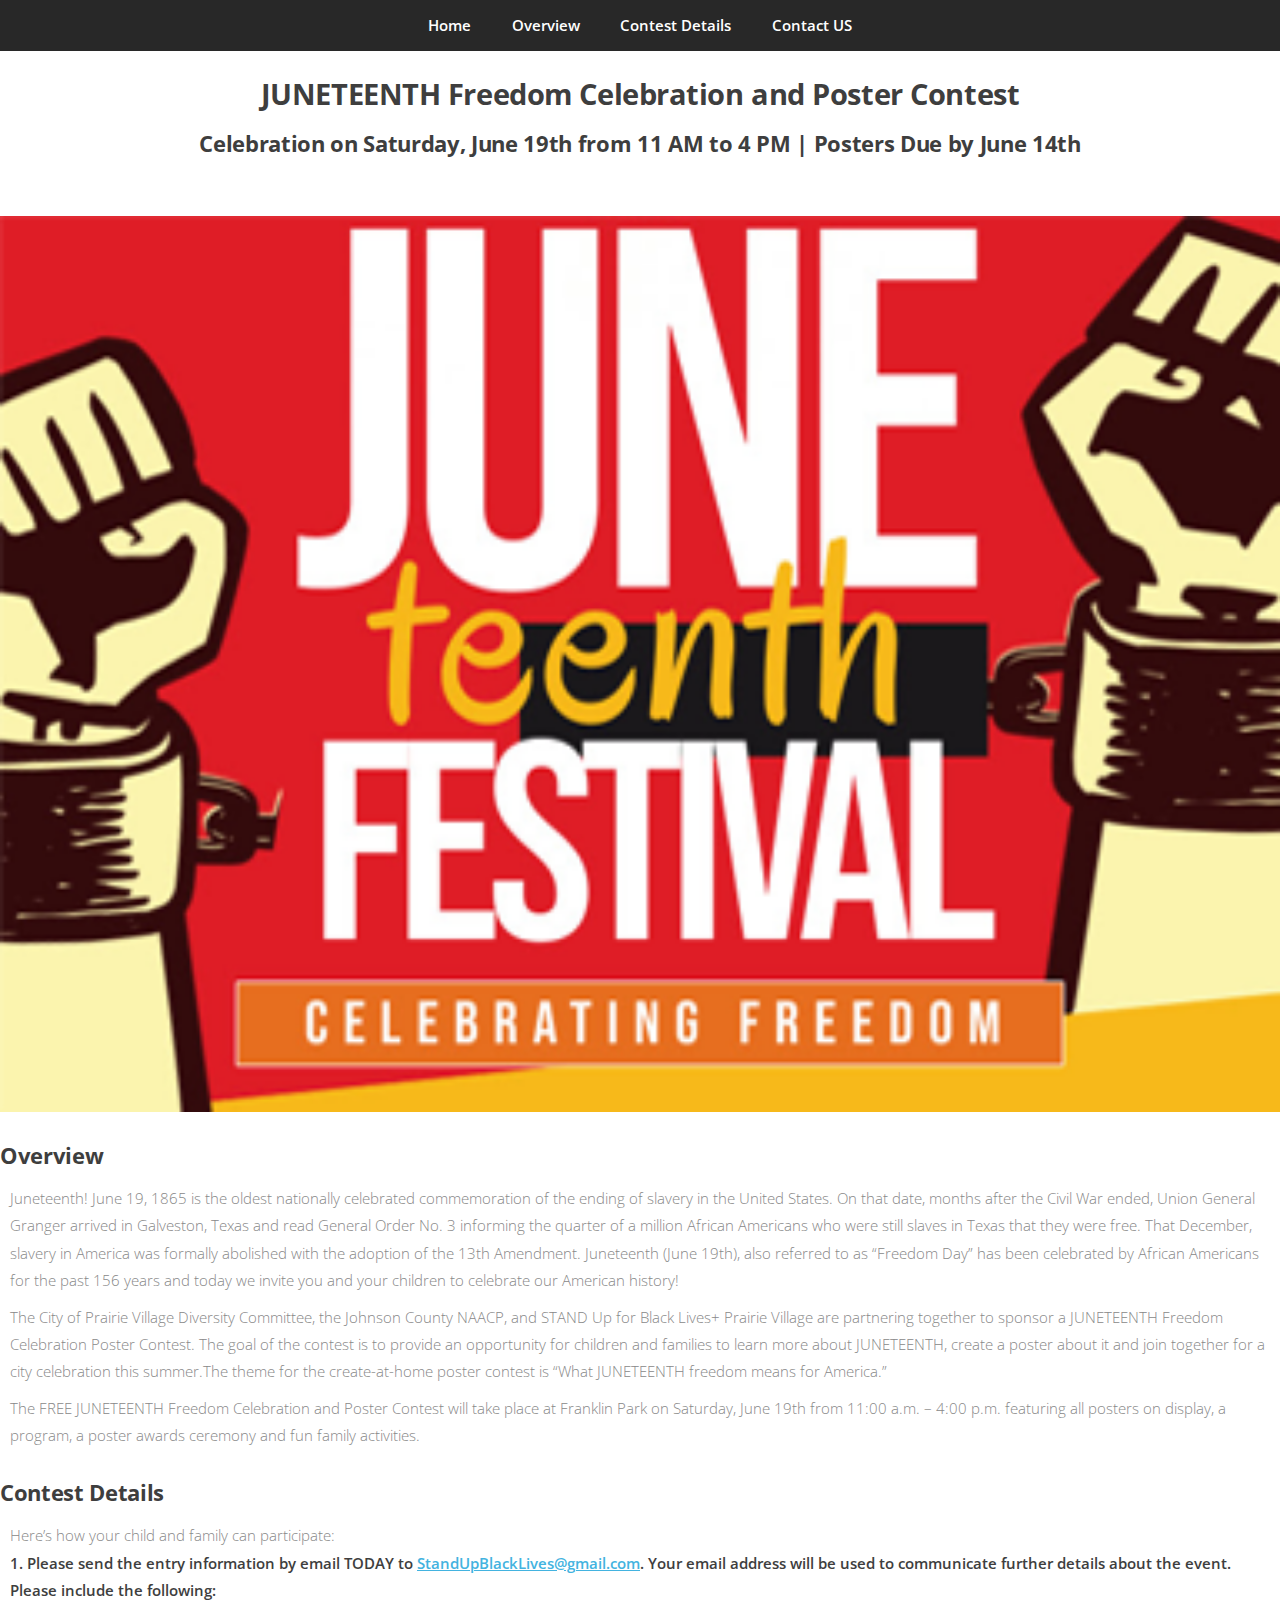
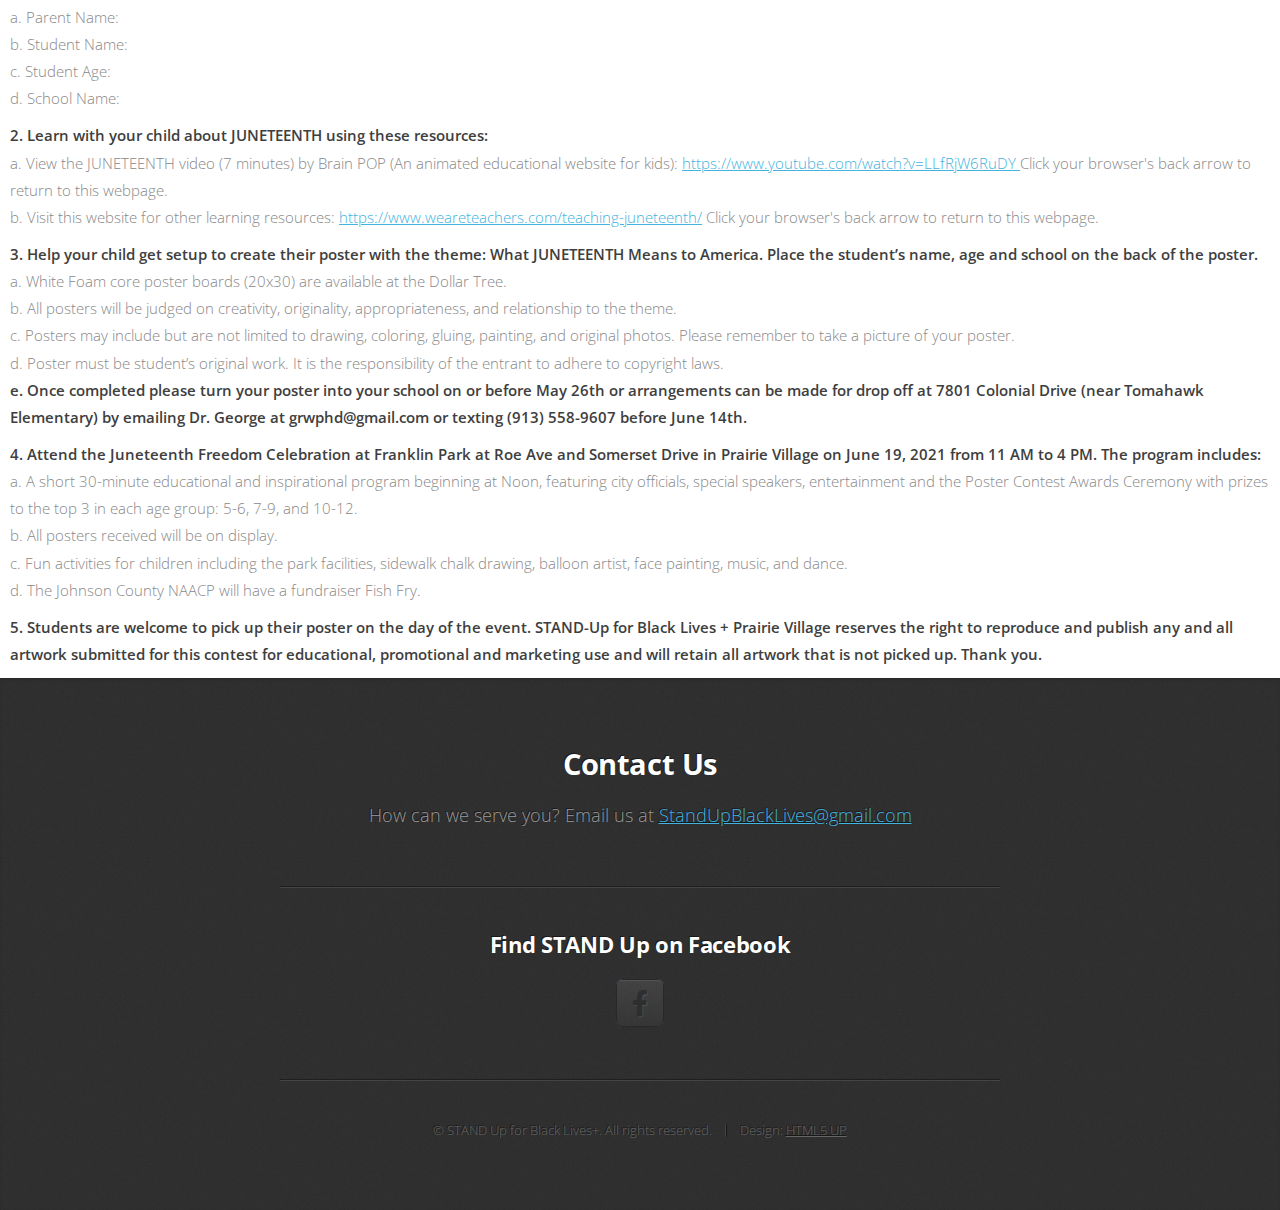
==== juneteenth.html @ a7052780 "Add files via upload" ====
<!DOCTYPE HTML>
<!--
	STAND Up for Black Lives by HTML5 UP
	html5up.net | @ajlkn
	Free for personal and commercial use under the CCA 3.0 license (html5up.net/license)
-->
<html>
	<head>
		<title>JUNETEENTH by HTML5 UP</title>
		<meta charset="utf-8" />
		<meta name="viewport" content="width=device-width, initial-scale=1, user-scalable=no" />
		<link rel="stylesheet" href="assets/css/main.css" />
	</head>
	<body class="is-preload">

		<!-- Nav -->
			<nav id="nav">
				<ul class="container">
					<li><a href="index.html">Home</a></li>
                    <li><a href="#overview">Overview</a></li>
					<li><a href="#contest">Contest Details</a></li>
					<li><a href="#contact">Contact US</a></li>
				</ul>
			</nav>
		<!-- Home -->
        <p></p>
        <header>
            <center><h2>JUNETEENTH Freedom Celebration and Poster Contest</h2>
            <h3>Celebration on Saturday, June 19th from 11 AM to 4 PM | Posters Due by June 14th</h3>
            </center>
        </header>
        <a href="" class="image featured"><img src="images/juneteenth.png" alt="" /></a>
		<!-- Work -->
        <article id="overview">
  		<h3>Overview</h3>
                <p style="margin:10px;">
                Juneteenth! June 19, 1865 is the oldest nationally celebrated commemoration of the ending of slavery in the United States. On that date, months after the Civil War ended, Union General Granger arrived in Galveston, Texas and read General Order No. 3 informing the quarter of a million African Americans who were still slaves in Texas that they were free. That December, slavery in America was formally abolished with the adoption of the 13th Amendment. Juneteenth (June 19th), also referred to as “Freedom Day” has been celebrated by African Americans for the past 156 years and today we invite you and your children to celebrate our American history!
                </p>
                <p style="margin:10px;">
                The City of Prairie Village Diversity Committee, the Johnson County NAACP, and STAND Up for Black Lives+ Prairie Village are partnering together to sponsor a JUNETEENTH Freedom Celebration Poster Contest. The goal of the contest is to provide an opportunity for children and families to learn more about JUNETEENTH, create a poster about it and join together for a city celebration this summer.The theme for the create-at-home poster contest is “What JUNETEENTH freedom means for America.”
                </p>                
                <p style="margin:10px;">
                The FREE JUNETEENTH Freedom Celebration and Poster Contest will take place at Franklin Park on Saturday, June 19th from 11:00 a.m. – 4:00 p.m. featuring all posters on display, a program, a poster awards ceremony and fun family activities. 
                </p>
                </article>
        <article id="contest">
            <p></p>
                <h3>Contest Details</h3>
                <p style="margin:10px;">
                Here’s how your child and family can participate: 
	           <br>
                <strong>
	           1. Please send the entry information by email TODAY to <a href="mailto:standupblacklives@gmail.com">StandUpBlackLives@gmail.com</a>. Your email address will be used to communicate further details about the event. Please include the following:
                    </strong>
                    <br>
                    a.	Parent Name:
                    <br>
                    b.	Student Name: 
                    <br>
                    c.	Student Age: 
                    <br>
                    d.	School Name: 
	              <p style="margin:10px;">
                      <strong>
	2. Learn with your child about JUNETEENTH using these resources: 
                      </strong>
                      <br>
                    a.	View the JUNETEENTH video (7 minutes) by Brain POP (An animated educational website for kids): <a href="https://www.youtube.com/watch?v=LLfRjW6RuDY">https://www.youtube.com/watch?v=LLfRjW6RuDY                       </a> Click your browser's back arrow to return to this webpage.
                    <br>
                      b.	Visit this website for other learning resources: <a href="https://www.weareteachers.com/teaching-juneteenth/"> https://www.weareteachers.com/teaching-juneteenth/</a> Click your browser's back arrow to return to this webpage.
            </p>
              <p style="margin:10px;">
                  <strong>
	3. Help your child get setup to create their poster with the theme: What JUNETEENTH Means to America. Place the student’s name, age and school on the back of the poster. 
                  </strong>
                <br>
                  a.	White Foam core poster boards (20x30) are available at the Dollar Tree. 
               <br>
                  b.	All posters will be judged on creativity, originality, appropriateness, and relationship to the theme. 
               <br>
                  c.	Posters may include but are not limited to drawing, coloring, gluing, painting, and original photos. Please remember to take a picture of your poster. 
               <br>
                  d.	Poster must be student’s original work. It is the responsibility of the entrant to adhere to copyright laws.
                  <strong>
               <br>e.	Once completed please turn your poster into your school on or before May 26th or arrangements can be made for drop off at 7801 Colonial Drive (near Tomahawk Elementary) by emailing Dr. George at grwphd@gmail.com or texting (913) 558-9607 before June 14th. </strong>
            </p><p style="margin:10px;">
            <strong>
	4. Attend the Juneteenth Freedom Celebration at Franklin Park at Roe Ave and Somerset Drive in Prairie Village on June 19, 2021 from 11 AM to 4 PM. The program includes: 
            </strong>
            <br>            
            a.	A short 30-minute educational and inspirational program beginning at Noon, featuring city officials, special speakers, entertainment and the Poster Contest Awards Ceremony with prizes to the top 3 in each age group: 5-6, 7-9, and 10-12. 
            <br>  
            b.	All posters received will be on display.
            <br>  
            c.	Fun activities for children including the park facilities, sidewalk chalk drawing, balloon artist, face painting, music, and dance.
            <br>  
            d.	The Johnson County NAACP will have a fundraiser Fish Fry.
         </p><p style="margin:10px;">
            <strong>
5. Students are welcome to pick up their poster on the day of the event. STAND-Up for Black Lives + Prairie Village reserves the right to reproduce and publish any and all artwork submitted for this contest for educational, promotional and marketing use and will retain all artwork that is not picked up.  Thank you.
            </strong>
        </p>
        </article>
		<!-- Contest Details -->
			<article id="contact" class="wrapper style4">
				<div class="container medium">
					<header>
						<h2>Contact Us</h2>
                        <p>How can we serve you? Email us at <a href="mailto:standupblacklives@gmail.com">StandUpBlackLives@gmail.com</a></p>
					</header>

						<div class="col-12">
							<hr />
							<h3>Find STAND Up on Facebook</h3>
							<ul class="social">
								
								<li><a href="https://www.facebook.com/STAND-UP-for-Black-Lives-Prairie-Village-100926898431838/" class="icon brands fa-facebook-f"><span class="label">Facebook</span></a></li>
							</ul>
							<hr />
						</div>
					</div>
					<footer>
						<ul id="copyright">
							<li>&copy; STAND Up for Black Lives+. All rights reserved.</li><li>Design: <a href="http://html5up.net">HTML5 UP</a></li>
						</ul>
					</footer>
			</article>

		<!-- Scripts -->
			<script src="assets/js/jquery.min.js"></script>
			<script src="assets/js/jquery.scrolly.min.js"></script>
			<script src="assets/js/browser.min.js"></script>
			<script src="assets/js/breakpoints.min.js"></script>
			<script src="assets/js/util.js"></script>
			<script src="assets/js/main.js"></script>

	</body>
</html>
---- assets/css/main.css ----
@import url("https://fonts.googleapis.com/css?family=Open+Sans:300,300italic,600,600italic,700");
@import url("fontawesome-all.min.css");

/*
	Miniport by HTML5 UP
	html5up.net | @ajlkn
	Free for personal and commercial use under the CCA 3.0 license (html5up.net/license)
*/

html, body, div, span, applet, object,
iframe, h1, h2, h3, h4, h5, h6, p, blockquote,
pre, a, abbr, acronym, address, big, cite,
code, del, dfn, em, img, ins, kbd, q, s, samp,
small, strike, strong, sub, sup, tt, var, b,
u, i, center, dl, dt, dd, ol, ul, li, fieldset,
form, label, legend, table, caption, tbody,
tfoot, thead, tr, th, td, article, aside,
canvas, details, embed, figure, figcaption,
footer, header, hgroup, menu, nav, output, ruby,
section, summary, time, mark, audio, video {
	margin: 0;
	padding: 0;
	border: 0;
	font-size: 100%;
	font: inherit;
	vertical-align: baseline;}

article, aside, details, figcaption, figure,
footer, header, hgroup, menu, nav, section {
	display: block;}

body {
	line-height: 1;
}

ol, ul {
	list-style: none;
}

blockquote, q {
	quotes: none;
}

	blockquote:before, blockquote:after, q:before, q:after {
		content: '';
		content: none;
	}

table {
	border-collapse: collapse;
	border-spacing: 0;
}

body {
	-webkit-text-size-adjust: none;
}

mark {
	background-color: transparent;
	color: inherit;
}

input::-moz-focus-inner {
	border: 0;
	padding: 0;
}

input, select, textarea {
	-moz-appearance: none;
	-webkit-appearance: none;
	-ms-appearance: none;
	appearance: none;
}

/* Basic */

	html {
		box-sizing: border-box;
	}

	*, *:before, *:after {
		box-sizing: inherit;
	}

	body {
		padding-top: 3.5em;
	}

		body.is-preload *, body.is-preload *:before, body.is-preload *:after {
			-moz-animation: none !important;
			-webkit-animation: none !important;
			-ms-animation: none !important;
			animation: none !important;
			-moz-transition: none !important;
			-webkit-transition: none !important;
			-ms-transition: none !important;
			transition: none !important;
		}

	body, input, textarea, select {
		font-family: 'Open Sans', sans-serif;
		line-height: 1.85em;
		color: #888;
		font-weight: 300;
		font-size: 13pt;
	}

	a {
		-moz-transition: color .2s ease-in-out;
		-webkit-transition: color .2s ease-in-out;
		-ms-transition: color .2s ease-in-out;
		transition: color .2s ease-in-out;
		color: #43B3E0;
		text-decoration: underline;
	}

		a:hover {
			color: #43bff0 !important;
		}

		a img {
			border: 0;
		}

	b, strong {
		font-weight: 600;
		color: #3e3e3e;
	}

	i, em {
		font-style: italic;
	}

	sub {
		position: relative;
		top: 0.5em;
		font-size: 0.8em;
	}

	sup {
		position: relative;
		top: -0.5em;
		font-size: 0.8em;
	}

	blockquote {
		border-left: solid 0.75em #eee;
		padding: 1em 0 1em 1.5em;
		font-style: italic;
	}

	h1, h2, h3, h4, h5, h6 {
		color: #3e3e3e;
		margin: 0 0 0.75em 0;
	}

	h1 a, h2 a, h3 a, h4 a, h5 a, h6 a {
		text-decoration: none;
		color: inherit;
	}

	h2, h3, h4, h5, h6 {
		font-weight: 700;
	}

	h1 {
		font-size: 3.25em;
		letter-spacing: -0.025em;
		font-weight: 300;
	}

		h1 strong {
			font-weight: 700;
		}

	h2 {
		font-size: 2em;
		letter-spacing: -0.015em;
	}

	h3 {
		font-size: 1.5em;
		letter-spacing: -0.015em;
	}

	em, i {
		font-style: italic;
	}

	br.clear {
		clear: both;
	}

	hr {
		border: 0;
		border-top: solid 1px #444;
		border-top-color: rgba(0, 0, 0, 0.35);
		box-shadow: 0px 1px 0px 0px rgba(255, 255, 255, 0.1);
		height: 1px;
		margin: 3em 0;
	}

	p, ul, ol, dl, table {
		margin-bottom: 2em;
	}

	header {
		margin: 0 0 3em 0;
	}

		header > p {
			font-size: 1.25em;
			margin: 0;
		}

	footer {
		margin: 3em 0 0 0;
	}

		footer > p {
			font-size: 1.25em;
		}

/* Container */

	.container {
		margin: 0 auto;
		max-width: calc(100% - 50px);
		width: 1200px;
	}

		.container.medium {
			width: 900px;
		}

		@media screen and (max-width: 1680px) {

			.container {
				width: 1200px;
			}

				.container.medium {
					width: 900px;
				}

		}

		@media screen and (max-width: 1280px) {

			.container {
				width: 960px;
			}

				.container.medium {
					width: 720px;
				}

		}

		@media screen and (max-width: 980px) {

			.container {
				width: 100%;
			}

				.container.medium {
					width: 75%;
				}

		}

		@media screen and (max-width: 690px) {

			.container {
				width: 100%;
				max-width: calc(100% - 30px);
			}

				.container.medium {
					width: 100%;
				}

		}

/* Row */

	.row {
		display: flex;
		flex-wrap: wrap;
		box-sizing: border-box;
		align-items: stretch;
	}

		.row > * {
			box-sizing: border-box;
		}

		.row.gtr-uniform > * > :last-child {
			margin-bottom: 0;
		}

		.row.aln-left {
			justify-content: flex-start;
		}

		.row.aln-center {
			justify-content: center;
		}

		.row.aln-right {
			justify-content: flex-end;
		}

		.row.aln-top {
			align-items: flex-start;
		}

		.row.aln-middle {
			align-items: center;
		}

		.row.aln-bottom {
			align-items: flex-end;
		}

		.row > .imp {
			order: -1;
		}

		.row > .col-1 {
			width: 8.33333%;
		}

		.row > .off-1 {
			margin-left: 8.33333%;
		}

		.row > .col-2 {
			width: 16.66667%;
		}

		.row > .off-2 {
			margin-left: 16.66667%;
		}

		.row > .col-3 {
			width: 25%;
		}

		.row > .off-3 {
			margin-left: 25%;
		}

		.row > .col-4 {
			width: 33.33333%;
		}

		.row > .off-4 {
			margin-left: 33.33333%;
		}

		.row > .col-5 {
			width: 41.66667%;
		}

		.row > .off-5 {
			margin-left: 41.66667%;
		}

		.row > .col-6 {
			width: 50%;
		}

		.row > .off-6 {
			margin-left: 50%;
		}

		.row > .col-7 {
			width: 58.33333%;
		}

		.row > .off-7 {
			margin-left: 58.33333%;
		}

		.row > .col-8 {
			width: 66.66667%;
		}

		.row > .off-8 {
			margin-left: 66.66667%;
		}

		.row > .col-9 {
			width: 75%;
		}

		.row > .off-9 {
			margin-left: 75%;
		}

		.row > .col-10 {
			width: 83.33333%;
		}

		.row > .off-10 {
			margin-left: 83.33333%;
		}

		.row > .col-11 {
			width: 91.66667%;
		}

		.row > .off-11 {
			margin-left: 91.66667%;
		}

		.row > .col-12 {
			width: 100%;
		}

		.row > .off-12 {
			margin-left: 100%;
		}

		.row.gtr-0 {
			margin-top: 0px;
			margin-left: 0px;
		}

			.row.gtr-0 > * {
				padding: 0px 0 0 0px;
			}

			.row.gtr-0.gtr-uniform {
				margin-top: 0px;
			}

				.row.gtr-0.gtr-uniform > * {
					padding-top: 0px;
				}

		.row.gtr-25 {
			margin-top: -6.25px;
			margin-left: -6.25px;
		}

			.row.gtr-25 > * {
				padding: 6.25px 0 0 6.25px;
			}

			.row.gtr-25.gtr-uniform {
				margin-top: -6.25px;
			}

				.row.gtr-25.gtr-uniform > * {
					padding-top: 6.25px;
				}

		.row.gtr-50 {
			margin-top: -12.5px;
			margin-left: -12.5px;
		}

			.row.gtr-50 > * {
				padding: 12.5px 0 0 12.5px;
			}

			.row.gtr-50.gtr-uniform {
				margin-top: -12.5px;
			}

				.row.gtr-50.gtr-uniform > * {
					padding-top: 12.5px;
				}

		.row {
			margin-top: -25px;
			margin-left: -25px;
		}

			.row > * {
				padding: 25px 0 0 25px;
			}

			.row.gtr-uniform {
				margin-top: -25px;
			}

				.row.gtr-uniform > * {
					padding-top: 25px;
				}

		.row.gtr-150 {
			margin-top: -37.5px;
			margin-left: -37.5px;
		}

			.row.gtr-150 > * {
				padding: 37.5px 0 0 37.5px;
			}

			.row.gtr-150.gtr-uniform {
				margin-top: -37.5px;
			}

				.row.gtr-150.gtr-uniform > * {
					padding-top: 37.5px;
				}

		.row.gtr-200 {
			margin-top: -50px;
			margin-left: -50px;
		}

			.row.gtr-200 > * {
				padding: 50px 0 0 50px;
			}

			.row.gtr-200.gtr-uniform {
				margin-top: -50px;
			}

				.row.gtr-200.gtr-uniform > * {
					padding-top: 50px;
				}

		@media screen and (max-width: 1680px) {

			.row {
				display: flex;
				flex-wrap: wrap;
				box-sizing: border-box;
				align-items: stretch;
			}

				.row > * {
					box-sizing: border-box;
				}

				.row.gtr-uniform > * > :last-child {
					margin-bottom: 0;
				}

				.row.aln-left {
					justify-content: flex-start;
				}

				.row.aln-center {
					justify-content: center;
				}

				.row.aln-right {
					justify-content: flex-end;
				}

				.row.aln-top {
					align-items: flex-start;
				}

				.row.aln-middle {
					align-items: center;
				}

				.row.aln-bottom {
					align-items: flex-end;
				}

				.row > .imp-xlarge {
					order: -1;
				}

				.row > .col-1-xlarge {
					width: 8.33333%;
				}

				.row > .off-1-xlarge {
					margin-left: 8.33333%;
				}

				.row > .col-2-xlarge {
					width: 16.66667%;
				}

				.row > .off-2-xlarge {
					margin-left: 16.66667%;
				}

				.row > .col-3-xlarge {
					width: 25%;
				}

				.row > .off-3-xlarge {
					margin-left: 25%;
				}

				.row > .col-4-xlarge {
					width: 33.33333%;
				}

				.row > .off-4-xlarge {
					margin-left: 33.33333%;
				}

				.row > .col-5-xlarge {
					width: 41.66667%;
				}

				.row > .off-5-xlarge {
					margin-left: 41.66667%;
				}

				.row > .col-6-xlarge {
					width: 50%;
				}

				.row > .off-6-xlarge {
					margin-left: 50%;
				}

				.row > .col-7-xlarge {
					width: 58.33333%;
				}

				.row > .off-7-xlarge {
					margin-left: 58.33333%;
				}

				.row > .col-8-xlarge {
					width: 66.66667%;
				}

				.row > .off-8-xlarge {
					margin-left: 66.66667%;
				}

				.row > .col-9-xlarge {
					width: 75%;
				}

				.row > .off-9-xlarge {
					margin-left: 75%;
				}

				.row > .col-10-xlarge {
					width: 83.33333%;
				}

				.row > .off-10-xlarge {
					margin-left: 83.33333%;
				}

				.row > .col-11-xlarge {
					width: 91.66667%;
				}

				.row > .off-11-xlarge {
					margin-left: 91.66667%;
				}

				.row > .col-12-xlarge {
					width: 100%;
				}

				.row > .off-12-xlarge {
					margin-left: 100%;
				}

				.row.gtr-0 {
					margin-top: 0px;
					margin-left: 0px;
				}

					.row.gtr-0 > * {
						padding: 0px 0 0 0px;
					}

					.row.gtr-0.gtr-uniform {
						margin-top: 0px;
					}

						.row.gtr-0.gtr-uniform > * {
							padding-top: 0px;
						}

				.row.gtr-25 {
					margin-top: -6.25px;
					margin-left: -6.25px;
				}

					.row.gtr-25 > * {
						padding: 6.25px 0 0 6.25px;
					}

					.row.gtr-25.gtr-uniform {
						margin-top: -6.25px;
					}

						.row.gtr-25.gtr-uniform > * {
							padding-top: 6.25px;
						}

				.row.gtr-50 {
					margin-top: -12.5px;
					margin-left: -12.5px;
				}

					.row.gtr-50 > * {
						padding: 12.5px 0 0 12.5px;
					}

					.row.gtr-50.gtr-uniform {
						margin-top: -12.5px;
					}

						.row.gtr-50.gtr-uniform > * {
							padding-top: 12.5px;
						}

				.row {
					margin-top: -25px;
					margin-left: -25px;
				}

					.row > * {
						padding: 25px 0 0 25px;
					}

					.row.gtr-uniform {
						margin-top: -25px;
					}

						.row.gtr-uniform > * {
							padding-top: 25px;
						}

				.row.gtr-150 {
					margin-top: -37.5px;
					margin-left: -37.5px;
				}

					.row.gtr-150 > * {
						padding: 37.5px 0 0 37.5px;
					}

					.row.gtr-150.gtr-uniform {
						margin-top: -37.5px;
					}

						.row.gtr-150.gtr-uniform > * {
							padding-top: 37.5px;
						}

				.row.gtr-200 {
					margin-top: -50px;
					margin-left: -50px;
				}

					.row.gtr-200 > * {
						padding: 50px 0 0 50px;
					}

					.row.gtr-200.gtr-uniform {
						margin-top: -50px;
					}

						.row.gtr-200.gtr-uniform > * {
							padding-top: 50px;
						}

		}

		@media screen and (max-width: 1280px) {

			.row {
				display: flex;
				flex-wrap: wrap;
				box-sizing: border-box;
				align-items: stretch;
			}

				.row > * {
					box-sizing: border-box;
				}

				.row.gtr-uniform > * > :last-child {
					margin-bottom: 0;
				}

				.row.aln-left {
					justify-content: flex-start;
				}

				.row.aln-center {
					justify-content: center;
				}

				.row.aln-right {
					justify-content: flex-end;
				}

				.row.aln-top {
					align-items: flex-start;
				}

				.row.aln-middle {
					align-items: center;
				}

				.row.aln-bottom {
					align-items: flex-end;
				}

				.row > .imp-large {
					order: -1;
				}

				.row > .col-1-large {
					width: 8.33333%;
				}

				.row > .off-1-large {
					margin-left: 8.33333%;
				}

				.row > .col-2-large {
					width: 16.66667%;
				}

				.row > .off-2-large {
					margin-left: 16.66667%;
				}

				.row > .col-3-large {
					width: 25%;
				}

				.row > .off-3-large {
					margin-left: 25%;
				}

				.row > .col-4-large {
					width: 33.33333%;
				}

				.row > .off-4-large {
					margin-left: 33.33333%;
				}

				.row > .col-5-large {
					width: 41.66667%;
				}

				.row > .off-5-large {
					margin-left: 41.66667%;
				}

				.row > .col-6-large {
					width: 50%;
				}

				.row > .off-6-large {
					margin-left: 50%;
				}

				.row > .col-7-large {
					width: 58.33333%;
				}

				.row > .off-7-large {
					margin-left: 58.33333%;
				}

				.row > .col-8-large {
					width: 66.66667%;
				}

				.row > .off-8-large {
					margin-left: 66.66667%;
				}

				.row > .col-9-large {
					width: 75%;
				}

				.row > .off-9-large {
					margin-left: 75%;
				}

				.row > .col-10-large {
					width: 83.33333%;
				}

				.row > .off-10-large {
					margin-left: 83.33333%;
				}

				.row > .col-11-large {
					width: 91.66667%;
				}

				.row > .off-11-large {
					margin-left: 91.66667%;
				}

				.row > .col-12-large {
					width: 100%;
				}

				.row > .off-12-large {
					margin-left: 100%;
				}

				.row.gtr-0 {
					margin-top: 0px;
					margin-left: 0px;
				}

					.row.gtr-0 > * {
						padding: 0px 0 0 0px;
					}

					.row.gtr-0.gtr-uniform {
						margin-top: 0px;
					}

						.row.gtr-0.gtr-uniform > * {
							padding-top: 0px;
						}

				.row.gtr-25 {
					margin-top: -6.25px;
					margin-left: -6.25px;
				}

					.row.gtr-25 > * {
						padding: 6.25px 0 0 6.25px;
					}

					.row.gtr-25.gtr-uniform {
						margin-top: -6.25px;
					}

						.row.gtr-25.gtr-uniform > * {
							padding-top: 6.25px;
						}

				.row.gtr-50 {
					margin-top: -12.5px;
					margin-left: -12.5px;
				}

					.row.gtr-50 > * {
						padding: 12.5px 0 0 12.5px;
					}

					.row.gtr-50.gtr-uniform {
						margin-top: -12.5px;
					}

						.row.gtr-50.gtr-uniform > * {
							padding-top: 12.5px;
						}

				.row {
					margin-top: -25px;
					margin-left: -25px;
				}

					.row > * {
						padding: 25px 0 0 25px;
					}

					.row.gtr-uniform {
						margin-top: -25px;
					}

						.row.gtr-uniform > * {
							padding-top: 25px;
						}

				.row.gtr-150 {
					margin-top: -37.5px;
					margin-left: -37.5px;
				}

					.row.gtr-150 > * {
						padding: 37.5px 0 0 37.5px;
					}

					.row.gtr-150.gtr-uniform {
						margin-top: -37.5px;
					}

						.row.gtr-150.gtr-uniform > * {
							padding-top: 37.5px;
						}

				.row.gtr-200 {
					margin-top: -50px;
					margin-left: -50px;
				}

					.row.gtr-200 > * {
						padding: 50px 0 0 50px;
					}

					.row.gtr-200.gtr-uniform {
						margin-top: -50px;
					}

						.row.gtr-200.gtr-uniform > * {
							padding-top: 50px;
						}

		}

		@media screen and (max-width: 980px) {

			.row {
				display: flex;
				flex-wrap: wrap;
				box-sizing: border-box;
				align-items: stretch;
			}

				.row > * {
					box-sizing: border-box;
				}

				.row.gtr-uniform > * > :last-child {
					margin-bottom: 0;
				}

				.row.aln-left {
					justify-content: flex-start;
				}

				.row.aln-center {
					justify-content: center;
				}

				.row.aln-right {
					justify-content: flex-end;
				}

				.row.aln-top {
					align-items: flex-start;
				}

				.row.aln-middle {
					align-items: center;
				}

				.row.aln-bottom {
					align-items: flex-end;
				}

				.row > .imp-medium {
					order: -1;
				}

				.row > .col-1-medium {
					width: 8.33333%;
				}

				.row > .off-1-medium {
					margin-left: 8.33333%;
				}

				.row > .col-2-medium {
					width: 16.66667%;
				}

				.row > .off-2-medium {
					margin-left: 16.66667%;
				}

				.row > .col-3-medium {
					width: 25%;
				}

				.row > .off-3-medium {
					margin-left: 25%;
				}

				.row > .col-4-medium {
					width: 33.33333%;
				}

				.row > .off-4-medium {
					margin-left: 33.33333%;
				}

				.row > .col-5-medium {
					width: 41.66667%;
				}

				.row > .off-5-medium {
					margin-left: 41.66667%;
				}

				.row > .col-6-medium {
					width: 50%;
				}

				.row > .off-6-medium {
					margin-left: 50%;
				}

				.row > .col-7-medium {
					width: 58.33333%;
				}

				.row > .off-7-medium {
					margin-left: 58.33333%;
				}

				.row > .col-8-medium {
					width: 66.66667%;
				}

				.row > .off-8-medium {
					margin-left: 66.66667%;
				}

				.row > .col-9-medium {
					width: 75%;
				}

				.row > .off-9-medium {
					margin-left: 75%;
				}

				.row > .col-10-medium {
					width: 83.33333%;
				}

				.row > .off-10-medium {
					margin-left: 83.33333%;
				}

				.row > .col-11-medium {
					width: 91.66667%;
				}

				.row > .off-11-medium {
					margin-left: 91.66667%;
				}

				.row > .col-12-medium {
					width: 100%;
				}

				.row > .off-12-medium {
					margin-left: 100%;
				}

				.row.gtr-0 {
					margin-top: 0px;
					margin-left: 0px;
				}

					.row.gtr-0 > * {
						padding: 0px 0 0 0px;
					}

					.row.gtr-0.gtr-uniform {
						margin-top: 0px;
					}

						.row.gtr-0.gtr-uniform > * {
							padding-top: 0px;
						}

				.row.gtr-25 {
					margin-top: -6.25px;
					margin-left: -6.25px;
				}

					.row.gtr-25 > * {
						padding: 6.25px 0 0 6.25px;
					}

					.row.gtr-25.gtr-uniform {
						margin-top: -6.25px;
					}

						.row.gtr-25.gtr-uniform > * {
							padding-top: 6.25px;
						}

				.row.gtr-50 {
					margin-top: -12.5px;
					margin-left: -12.5px;
				}

					.row.gtr-50 > * {
						padding: 12.5px 0 0 12.5px;
					}

					.row.gtr-50.gtr-uniform {
						margin-top: -12.5px;
					}

						.row.gtr-50.gtr-uniform > * {
							padding-top: 12.5px;
						}

				.row {
					margin-top: -25px;
					margin-left: -25px;
				}

					.row > * {
						padding: 25px 0 0 25px;
					}

					.row.gtr-uniform {
						margin-top: -25px;
					}

						.row.gtr-uniform > * {
							padding-top: 25px;
						}

				.row.gtr-150 {
					margin-top: -37.5px;
					margin-left: -37.5px;
				}

					.row.gtr-150 > * {
						padding: 37.5px 0 0 37.5px;
					}

					.row.gtr-150.gtr-uniform {
						margin-top: -37.5px;
					}

						.row.gtr-150.gtr-uniform > * {
							padding-top: 37.5px;
						}

				.row.gtr-200 {
					margin-top: -50px;
					margin-left: -50px;
				}

					.row.gtr-200 > * {
						padding: 50px 0 0 50px;
					}

					.row.gtr-200.gtr-uniform {
						margin-top: -50px;
					}

						.row.gtr-200.gtr-uniform > * {
							padding-top: 50px;
						}

		}

		@media screen and (max-width: 690px) {

			.row {
				display: flex;
				flex-wrap: wrap;
				box-sizing: border-box;
				align-items: stretch;
			}

				.row > * {
					box-sizing: border-box;
				}

				.row.gtr-uniform > * > :last-child {
					margin-bottom: 0;
				}

				.row.aln-left {
					justify-content: flex-start;
				}

				.row.aln-center {
					justify-content: center;
				}

				.row.aln-right {
					justify-content: flex-end;
				}

				.row.aln-top {
					align-items: flex-start;
				}

				.row.aln-middle {
					align-items: center;
				}

				.row.aln-bottom {
					align-items: flex-end;
				}

				.row > .imp-small {
					order: -1;
				}

				.row > .col-1-small {
					width: 8.33333%;
				}

				.row > .off-1-small {
					margin-left: 8.33333%;
				}

				.row > .col-2-small {
					width: 16.66667%;
				}

				.row > .off-2-small {
					margin-left: 16.66667%;
				}

				.row > .col-3-small {
					width: 25%;
				}

				.row > .off-3-small {
					margin-left: 25%;
				}

				.row > .col-4-small {
					width: 33.33333%;
				}

				.row > .off-4-small {
					margin-left: 33.33333%;
				}

				.row > .col-5-small {
					width: 41.66667%;
				}

				.row > .off-5-small {
					margin-left: 41.66667%;
				}

				.row > .col-6-small {
					width: 50%;
				}

				.row > .off-6-small {
					margin-left: 50%;
				}

				.row > .col-7-small {
					width: 58.33333%;
				}

				.row > .off-7-small {
					margin-left: 58.33333%;
				}

				.row > .col-8-small {
					width: 66.66667%;
				}

				.row > .off-8-small {
					margin-left: 66.66667%;
				}

				.row > .col-9-small {
					width: 75%;
				}

				.row > .off-9-small {
					margin-left: 75%;
				}

				.row > .col-10-small {
					width: 83.33333%;
				}

				.row > .off-10-small {
					margin-left: 83.33333%;
				}

				.row > .col-11-small {
					width: 91.66667%;
				}

				.row > .off-11-small {
					margin-left: 91.66667%;
				}

				.row > .col-12-small {
					width: 100%;
				}

				.row > .off-12-small {
					margin-left: 100%;
				}

				.row.gtr-0 {
					margin-top: 0px;
					margin-left: 0px;
				}

					.row.gtr-0 > * {
						padding: 0px 0 0 0px;
					}

					.row.gtr-0.gtr-uniform {
						margin-top: 0px;
					}

						.row.gtr-0.gtr-uniform > * {
							padding-top: 0px;
						}

				.row.gtr-25 {
					margin-top: -3.75px;
					margin-left: -3.75px;
				}

					.row.gtr-25 > * {
						padding: 3.75px 0 0 3.75px;
					}

					.row.gtr-25.gtr-uniform {
						margin-top: -3.75px;
					}

						.row.gtr-25.gtr-uniform > * {
							padding-top: 3.75px;
						}

				.row.gtr-50 {
					margin-top: -7.5px;
					margin-left: -7.5px;
				}

					.row.gtr-50 > * {
						padding: 7.5px 0 0 7.5px;
					}

					.row.gtr-50.gtr-uniform {
						margin-top: -7.5px;
					}

						.row.gtr-50.gtr-uniform > * {
							padding-top: 7.5px;
						}

				.row {
					margin-top: -15px;
					margin-left: -15px;
				}

					.row > * {
						padding: 15px 0 0 15px;
					}

					.row.gtr-uniform {
						margin-top: -15px;
					}

						.row.gtr-uniform > * {
							padding-top: 15px;
						}

				.row.gtr-150 {
					margin-top: -22.5px;
					margin-left: -22.5px;
				}

					.row.gtr-150 > * {
						padding: 22.5px 0 0 22.5px;
					}

					.row.gtr-150.gtr-uniform {
						margin-top: -22.5px;
					}

						.row.gtr-150.gtr-uniform > * {
							padding-top: 22.5px;
						}

				.row.gtr-200 {
					margin-top: -30px;
					margin-left: -30px;
				}

					.row.gtr-200 > * {
						padding: 30px 0 0 30px;
					}

					.row.gtr-200.gtr-uniform {
						margin-top: -30px;
					}

						.row.gtr-200.gtr-uniform > * {
							padding-top: 30px;
						}

		}

/* Form */

	form label {
		color: #3e3e3e;
		font-weight: 700;
		display: block;
		margin: 0 0 0.5em 0;
	}

	form input[type=text],
	form input[type=email],
	form input[type=password],
	form select,
	form textarea {
		-moz-transition: background .2s ease-in-out, box-shadow .2s ease-in-out;
		-webkit-transition: background .2s ease-in-out, box-shadow .2s ease-in-out;
		-ms-transition: background .2s ease-in-out, box-shadow .2s ease-in-out;
		transition: background .2s ease-in-out, box-shadow .2s ease-in-out;
		-webkit-appearance: none;
		display: block;
		border: 0;
		padding: 0.75em;
		font-size: 1em;
		border-radius: 8px;
		border: solid 1px #ddd;
		background: #fff;
		color: #bbb;
		box-shadow: inset 0px 2px 3px 1px rgba(0, 0, 0, 0.05), 0px 1px 0px 0px rgba(255, 255, 255, 0.025);
		width: 100%;
	}

		form input[type=text]:focus,
		form input[type=email]:focus,
		form input[type=password]:focus,
		form select:focus,
		form textarea:focus {
			background: #fafafa;
			box-shadow: inset 0px 2px 5px 0px rgba(0, 0, 0, 0.05), 0px 1px 0px 0px rgba(255, 255, 255, 0.025), inset 0px 0px 2px 1px #43bff0;
		}

	form textarea {
		height: 15em;
	}

	form .actions:last-child {
		margin-bottom: 0;
	}

	form ::-webkit-input-placeholder {
		color: #555 !important;
	}

	form :-moz-placeholder {
		color: #555 !important;
	}

	form ::-moz-placeholder {
		color: #555 !important;
	}

	form :-ms-input-placeholder {
		color: #555 !important;
	}

	form ::-moz-focus-inner {
		border: 0;
	}

/* Tables */

	table {
		width: 100%;
	}

		table.default {
			width: 100%;
		}

			table.default tr {
				border-top: solid 1px #eee;
			}

				table.default tr:first-child {
					border-top: 0;
				}

			table.default td {
				padding: 0.5em 1em 0.5em 1em;
			}

			table.default th {
				text-align: left;
				padding: 0.5em 1em 0.5em 1em;
				font-weight: 600;
				margin: 0 0 1em 0;
			}

			table.default thead {
				background: #4f4f4f;
				color: #fff;
			}

/* Section/Article */

	section, article {
		margin-bottom: 3em;
	}

	section > :last-child,
	article > :last-child,
	section:last-child,
	article:last-child {
		margin-bottom: 0;
	}

/* Image */

	.image {
		display: inline-block;
		position: relative;
	}

		.image img {
			display: block;
			width: 100%;
		}

		.image.fit {
			display: block;
			width: 100%;
		}

		.image.featured {
			display: block;
			width: 100%;
			margin: 0 0 2em 0;
		}

		.image.left {
			float: left;
			margin: 0 2em 2em 0;
		}

		.image.centered {
			display: block;
			margin: 0 0 2em 0;
		}

			.image.centered img {
				margin: 0 auto;
				width: auto;
			}

/* Button */

	input[type="button"],
	input[type="submit"],
	input[type="reset"],
	button,
	.button {
		background-image: url("images/bg.png"), -moz-linear-gradient(top, rgba(0, 0, 0, 0), rgba(0, 0, 0, 0.2));
		background-image: url("images/bg.png"), -webkit-linear-gradient(top, rgba(0, 0, 0, 0), rgba(0, 0, 0, 0.2));
		background-image: url("images/bg.png"), -ms-linear-gradient(top, rgba(0, 0, 0, 0), rgba(0, 0, 0, 0.2));
		background-image: url("images/bg.png"), linear-gradient(top, rgba(0, 0, 0, 0), rgba(0, 0, 0, 0.2));
		-moz-transition: background-color .2s ease-in-out;
		-webkit-transition: background-color .2s ease-in-out;
		-ms-transition: background-color .2s ease-in-out;
		transition: background-color .2s ease-in-out;
		-webkit-appearance: none;
		position: relative;
		display: inline-block;
		color: #fff !important;
		text-decoration: none;
		font-weight: 700;
		border: 0;
		outline: 0;
		cursor: pointer;
		border-radius: 8px;
		text-shadow: -1px -1px 0.5px rgba(0, 0, 0, 0.5);
		overflow: hidden;
		box-shadow: inset 0px 0px 0px 1px rgba(0, 0, 0, 0.5), inset 0px 2px 1px 0px rgba(255, 255, 255, 0.75);
		background-color: #43B3E0;
		padding: 1em 2.35em 1em 2.35em;
		font-size: 1.1em;
		max-width: 24em;
	}

		input[type="button"]:hover,
		input[type="submit"]:hover,
		input[type="reset"]:hover,
		button:hover,
		.button:hover {
			background-color: #43bff0;
			color: #fff !important;
		}

		input[type="button"]:active,
		input[type="submit"]:active,
		input[type="reset"]:active,
		button:active,
		.button:active {
			background-color: #3BA8D3;
			top: 1px;
		}

		input[type="button"].large,
		input[type="submit"].large,
		input[type="reset"].large,
		button.large,
		.button.large {
			font-size: 1.5em;
			letter-spacing: -0.025em;
		}

		input[type="button"].alt,
		input[type="submit"].alt,
		input[type="reset"].alt,
		button.alt,
		.button.alt {
			background-color: #444;
			box-shadow: inset 0px 0px 0px 1px #242424, inset 0px 2px 1px 0px rgba(255, 255, 255, 0.2);
		}

			input[type="button"].alt:hover,
			input[type="submit"].alt:hover,
			input[type="reset"].alt:hover,
			button.alt:hover,
			.button.alt:hover {
				background-color: #4f4f4f;
				color: #fff !important;
			}

			input[type="button"].alt:active,
			input[type="submit"].alt:active,
			input[type="reset"].alt:active,
			button.alt:active,
			.button.alt:active {
				background-color: #3f3f3f;
			}

/* List */

	ul {
		list-style: disc;
		padding-left: 1em;
	}

		ul li {
			padding-left: 0.5em;
		}

	ol {
		list-style: decimal;
		padding-left: 1.25em;
	}

		ol li {
			padding-left: 0.25em;
		}

/* Social */

	ul.social {
		cursor: default;
		margin: 0;
		list-style: none;
		padding-left: 0;
	}

		ul.social li {
			position: relative;
			display: inline-block;
			margin: 0.25em;
			top: 0;
			padding-left: 0;
		}

			ul.social li a {
				-moz-transition: top .2s ease-in-out;
				-webkit-transition: top .2s ease-in-out;
				-ms-transition: top .2s ease-in-out;
				transition: top .2s ease-in-out;
				display: block;
				width: 48px;
				height: 48px;
				border-radius: 6px;
				top: 0;
				position: relative;
			}

				ul.social li a:before {
					background-image: url("images/bg.png"), -moz-linear-gradient(top, rgba(0, 0, 0, 0), rgba(0, 0, 0, 0.2));
					background-image: url("images/bg.png"), -webkit-linear-gradient(top, rgba(0, 0, 0, 0), rgba(0, 0, 0, 0.2));
					background-image: url("images/bg.png"), -ms-linear-gradient(top, rgba(0, 0, 0, 0), rgba(0, 0, 0, 0.2));
					background-image: url("images/bg.png"), linear-gradient(top, rgba(0, 0, 0, 0), rgba(0, 0, 0, 0.2));
					-moz-transition: background-color .2s ease-in-out;
					-webkit-transition: background-color .2s ease-in-out;
					-ms-transition: background-color .2s ease-in-out;
					transition: background-color .2s ease-in-out;
					background-color: #444;
					border-radius: 6px;
					box-shadow: inset 0px 0px 0px 1px #282828, inset 0px 2px 1px 0px rgba(255, 255, 255, 0.1);
					color: #2E2E2E !important;
					display: block;
					font-size: 26px;
					height: 48px;
					line-height: 48px;
					text-align: center;
					outline: 0;
					overflow: hidden;
					text-shadow: 1px 1px 0px rgba(255, 255, 255, 0.1);
					width: 48px;
				}

				ul.social li a.fa-twitter {
					background-color: #2DAAE4;
				}

				ul.social li a.fa-facebook-f {
					background-color: #3C5A98;
				}

				ul.social li a.fa-dribbble {
					background-color: #C4376B;
				}

				ul.social li a.fa-linkedin-in {
					background-color: #006599;
				}

				ul.social li a.fa-tumblr {
					background-color: #51718A;
				}

				ul.social li a.fa-google-plus {
					background-color: #DA2713;
				}

				ul.social li a.fa-github {
					background-color: #FAFAFA;
				}

				ul.social li a.fa-rss {
					background-color: #F2600B;
				}

				ul.social li a.fa-instagram {
					background-color: #E0D7C8;
				}

				ul.social li a.fa-foursquare {
					background-color: #39A3D4;
				}

				ul.social li a.fa-skype {
					background-color: #10BEF1;
				}

				ul.social li a.fa-soundcloud {
					background-color: #FE5419;
				}

				ul.social li a.fa-youtube {
					background-color: #BF2E25;
				}

				ul.social li a.fa-blogger {
					background-color: #FF6501;
				}

				ul.social li a.fa-flickr {
					background-color: #0062DB;
				}

				ul.social li a.fa-vimeo {
					background-color: #4C8AB0;
				}

				ul.social li a:hover {
					top: -5px;
				}

					ul.social li a:hover:before {
						background-color: transparent;
					}

/* Actions */

	ul.actions {
		list-style: none;
		padding-left: 0;
	}

		ul.actions li {
			display: inline-block;
			margin: 0 0 0 1em;
			padding-left: 0;
		}

			ul.actions li:first-child {
				margin-left: 0;
			}

/* Box */

	.box {
		background: #fff;
		box-shadow: inset 0px 0px 0px 1px rgba(0, 0, 0, 0.15), 0px 2px 3px 0px rgba(0, 0, 0, 0.1);
		text-align: center;
		padding: 2em;
	}

		.box.style1 {
			padding: 3em 2em 3.5em 2em;
		}

			.box.style1 h3 {
				margin-bottom: 0.5em;
			}

		.box.style2 h3 {
			margin-bottom: 0.25em;
		}

		.box.style2 .image {
			position: relative;
			left: 2em;
			top: 2em;
			margin: -4em 0 4em -4em;
			width: auto;
		}

/* Icons */

	.icon {
		text-decoration: none;
		text-decoration: none;
	}

		.icon:before {
			-moz-osx-font-smoothing: grayscale;
			-webkit-font-smoothing: antialiased;
			display: inline-block;
			font-style: normal;
			font-variant: normal;
			text-rendering: auto;
			line-height: 1;
			text-transform: none !important;
			font-family: 'Font Awesome 5 Free';
			font-weight: 400;
		}

		.icon:before {
			font-size: 1.25em;
		}

		.icon > .label {
			display: none;
		}

		.icon.solid:before {
			font-weight: 900;
		}

		.icon.brands:before {
			font-family: 'Font Awesome 5 Brands';
		}

		.icon.featured {
			color: #EA8A95;
			display: block;
			margin: 0 0 1.5em 0;
			cursor: default;
		}

			.icon.featured:before {
				font-size: 6em;
			}

/* Wrappers */

	.wrapper {
		background-image: url("images/bg.png");
		box-shadow: inset 0px 1px 0px 0px rgba(0, 0, 0, 0.05), inset 0px 2px 3px 0px rgba(0, 0, 0, 0.1);
		padding: 8em 0 8em 0;
		text-align: center;
	}

		.wrapper.style1 {
			background-image: none;
			background-color: #fff;
		}

		.wrapper.style2 {
			background-color: #fafafa;
			text-shadow: 1px 1px 0px #fff;
		}

		.wrapper.style3 {
			background-color: #f4f4f4;
			text-shadow: 1px 1px 0px #fff;
		}

		.wrapper.style4 {
			background-color: #303030;
			color: #999;
			text-shadow: -1px -1px 0px #181818;
		}

			.wrapper.style4 h1, .wrapper.style4 h2, .wrapper.style4 h3, .wrapper.style4 h4, .wrapper.style4 h5, .wrapper.style4 h6 {
				color: #fff;
			}

			.wrapper.style4 form input[type=text],
			.wrapper.style4 form input[type=password],
			.wrapper.style4 form select,
			.wrapper.style4 form textarea {
				border: none;
				background: #282828;
			}

				.wrapper.style4 form input[type=text]:focus,
				.wrapper.style4 form input[type=password]:focus,
				.wrapper.style4 form select:focus,
				.wrapper.style4 form textarea:focus {
					background: #252525;
				}

/* Nav */

	#nav {
		background-color: #282828;
		text-align: center;
		position: fixed;
		left: 0;
		top: 0;
		width: 100%;
		z-index: 10000;
		cursor: default;
		height: 3.5em;
		line-height: 3.5em;
	}

		#nav ul {
			margin-bottom: 0;
			list-style: none;
			padding-left: 0;
		}

		#nav li {
			display: inline-block;
			padding-left: 0;
		}

		#nav a {
			-moz-transition: background-color .2s ease-in-out;
			-webkit-transition: background-color .2s ease-in-out;
			-ms-transition: background-color .2s ease-in-out;
			transition: background-color .2s ease-in-out;
			position: relative;
			display: block;
			color: #fff;
			text-decoration: none;
			outline: 0;
			font-weight: 600;
			border-radius: 8px;
			color: #fff;
			height: 2.5em;
			line-height: 2.5em;
			padding: 0 1.25em;
		}

			#nav a:hover {
				color: #fff !important;
				background: #383838;
			}

			#nav a.active {
				background: #484848;
			}

				#nav a.active:before {
					content: '';
					display: block;
					position: absolute;
					bottom: -0.6em;
					left: 50%;
					margin-left: -0.75em;
					border-left: solid 0.75em transparent;
					border-right: solid 0.75em transparent;
					border-top: solid 0.6em #282828;
				}

/* Articles */

	body > article {
		margin-bottom: 0;
	}

	#top {
		padding: 10em 0 10em 0;
		text-align: left;
	}

		#top .image {
			border-radius: 100%;
			width: 20em;
			height: 20em;
			margin: 0;
		}

			#top .image img {
				border-radius: 100%;
			}

		#top h1 {
			margin-top: 0.35em;
		}

		#top p {
			font-size: 1.5em;
			line-height: 1.75em;
		}

			#top p a {
				color: inherit;
			}

	#contact footer {
		font-size: 0.9em;
	}

/* Copyright */

	#copyright {
		color: #666;
		font-size: 1em;
		line-height: 1em;
		list-style: none;
		padding-left: 0;
		margin-bottom: 0;
	}

		#copyright li {
			display: inline-block;
			border-left: solid 1px rgba(0, 0, 0, 0.5);
			box-shadow: -1px 0px 0px 0px rgba(255, 255, 255, 0.1);
			padding: 0 0 0 1em;
			margin: 0 0 0 1em;
		}

			#copyright li:first-child {
				border: 0;
				box-shadow: none;
				padding-left: 0;
				margin-left: 0;
			}

		#copyright a {
			-moz-transition: color .2s ease-in-out;
			-webkit-transition: color .2s ease-in-out;
			-ms-transition: color .2s ease-in-out;
			transition: color .2s ease-in-out;
			color: inherit;
		}

			#copyright a:hover {
				color: #777;
			}

/* Large */

	@media screen and (max-width: 1280px) {

		/* Basic */

			body {
				font-size: 11pt;
			}

			input, textarea, select {
				font-size: 11pt;
			}

			header {
				margin: 0 0 4em 0;
			}

		/* Wrappers */

			.wrapper {
				padding: 5em 0 5em 0;
				text-align: center;
			}

				.wrapper.style4 .row-special {
					margin: 2em 0 0 0;
					padding: 2em 0 2em 0;
				}

		/* Articles */

			#top {
				padding: 8em 0;
			}

				#top .image {
					width: 24em;
					height: 24em;
					margin: 0;
				}

	}

/* Medium */

	@media screen and (max-width: 980px) {

		/* Articles */

			#top {
				text-align: center;
				padding: 5em 0;
			}

				#top .image {
					margin: 0 auto 2em auto;
				}

	}

/* Small */

	@media screen and (max-width: 690px) {

		/* Basic */

			body {
				padding-top: 44px;
			}

			body, input, textarea, select {
				line-height: 1.75em;
				font-size: 10pt;
				letter-spacing: 0;
			}

			h1, h2, h3, h4, h5, h6 {
				font-size: 1.25em;
				margin: 0 0 0.4em 0;
			}

			h1 {
				font-size: 2.25em;
				line-height: 1.25em;
			}

			header {
				margin: 0 0 2em 0;
			}

				header > p {
					font-size: 1.25em;
				}

			footer {
				margin: 2.5em 0 0 0;
			}

				footer > p {
					font-size: 1.25em;
				}

			hr {
				margin: 1.5em 0 2em 0;
			}

		/* Section/Article */

			section, article {
				clear: both;
			}

		/* Button */

			input[type="button"],
			input[type="submit"],
			input[type="reset"],
			button,
			.button {
				text-align: center;
				font-size: 1.2em;
				width: 100%;
				padding: 1em 0 1em 0;
			}

				input[type="button"].large,
				input[type="submit"].large,
				input[type="reset"].large,
				button.large,
				.button.large {
					font-size: 1.2em;
					letter-spacing: 0;
				}

		/* Social */

			ul.social {
				padding: 1em 0.5em 0 0.5em;
			}

				ul.social li {
					margin: 0.5em 0.5em 0.5em 0.5em;
				}

					ul.social li a {
						top: 0 !important;
					}

						ul.social li a:before {
							background-color: transparent !important;
						}

		/* Actions */

			ul.actions {
				margin: 0;
			}

				ul.actions li {
					display: block;
					margin: 15px 0 0 0;
				}

					ul.actions li:first-child {
						margin-top: 0;
					}

		/* Box */

			.box {
				padding: 30px 20px 30px 20px;
				margin: 0 0 20px 0 !important;
			}

				.box h3 {
					margin-bottom: 0.25em;
				}

				.box .image.centered {
					margin-bottom: 1em;
				}

				.box .image.featured {
					position: relative;
					left: 20px;
					top: 20px;
					margin: -50px 0 50px -40px;
					width: auto;
				}

				.box.style1 {
					max-width: 32em;
					margin-left: auto !important;
					margin-right: auto !important;
				}

				.box.style2 {
					max-width: 32em;
					margin-left: auto !important;
					margin-right: auto !important;
				}

		/* Wrappers */

			.wrapper {
				padding: 3em 0;
				text-align: center;
			}

		/* Nav */

			#nav {
				height: 88px;
				line-height: 44px;
			}

				#nav a {
					padding: 0 0.75em;
					height: inherit;
					line-height: inherit;
					border-radius: 0;
				}

					#nav a:hover {
						background-color: transparent;
					}

		/* Articles */

			#top {
				padding: 3em 0;
			}

				#top .image {
					width: 15em;
					height: 15em;
					margin-bottom: 0;
				}

				#top p {
					font-size: 1em;
				}

			#contact footer {
				margin: 0;
			}

		/* Copyright */

			#copyright {
				font-size: 1em;
				margin: 0;
			}

				#copyright li {
					display: block;
					margin: 1em 0 0 0;
					padding: 0;
					box-shadow: none;
					border-left: 0;
				}

					#copyright li:first-child {
						margin-top: 0;
					}

	}
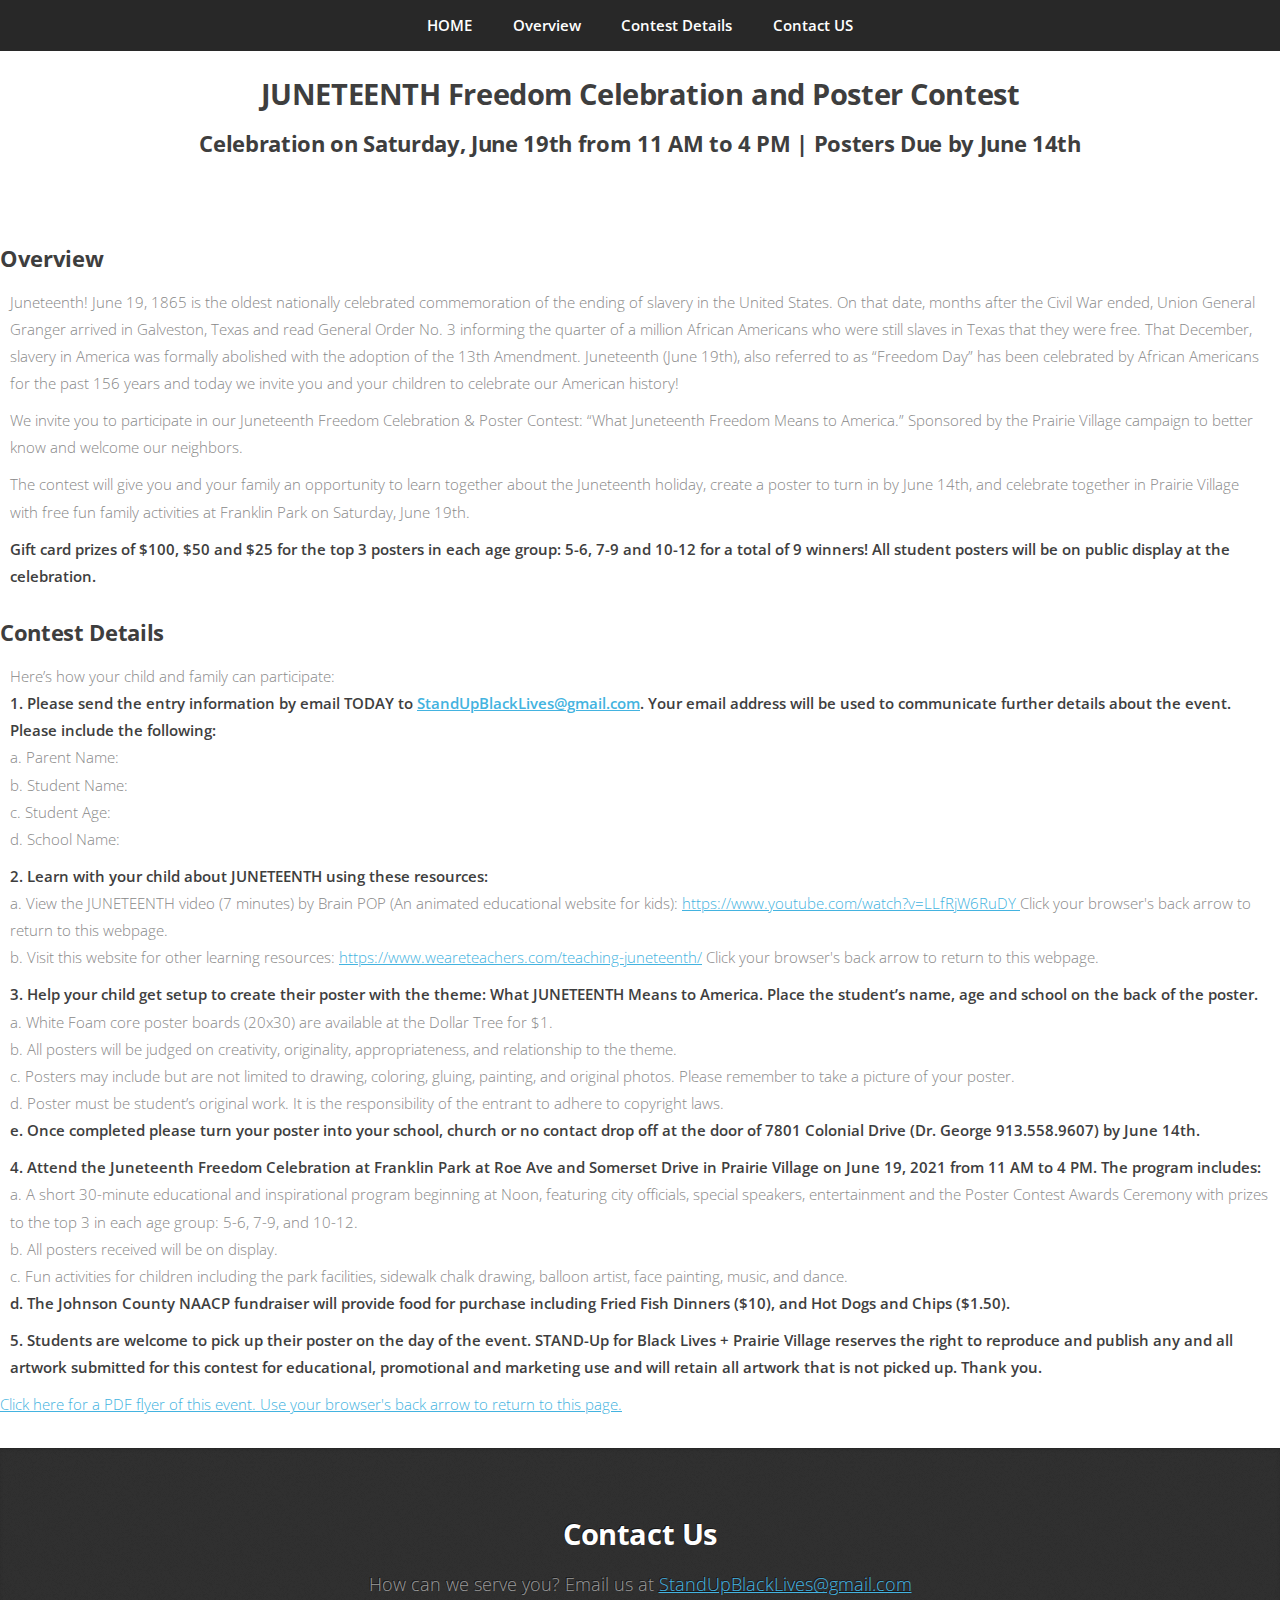
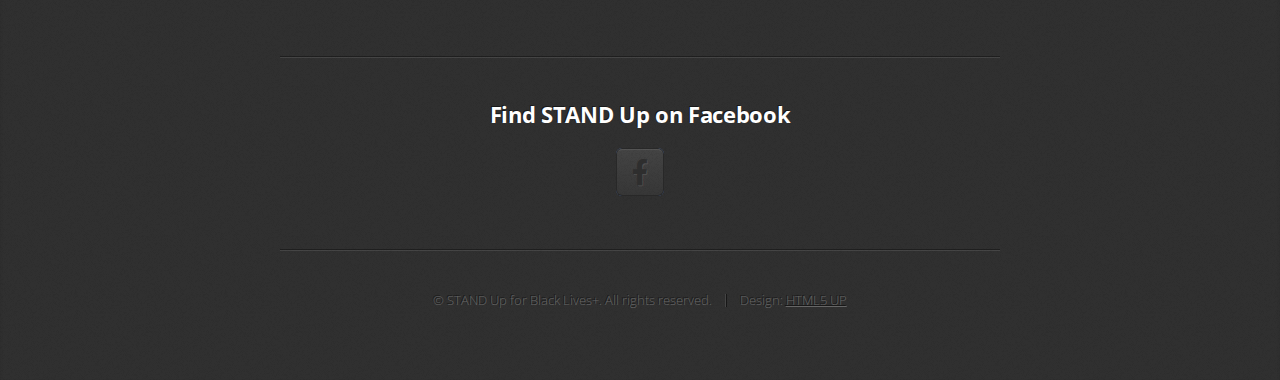
==== commit 5fad1305: "Add files via upload" ====
--- a/juneteenth.html
+++ b/juneteenth.html
@@ -16,7 +16,7 @@
 		<!-- Nav -->
 			<nav id="nav">
 				<ul class="container">
-					<li><a href="index.html">Home</a></li>
+					<li><a href="index.html">HOME</a></li>
                     <li><a href="#overview">Overview</a></li>
 					<li><a href="#contest">Contest Details</a></li>
 					<li><a href="#contact">Contact US</a></li>
@@ -29,7 +29,7 @@
             <h3>Celebration on Saturday, June 19th from 11 AM to 4 PM | Posters Due by June 14th</h3>
             </center>
         </header>
-        <a href="" class="image featured"><img src="images/juneteenth.png" alt="" /></a>
+        <a href="" class="image featured"><img src="images/jbanner.png" alt="" /></a>
 		<!-- Work -->
         <article id="overview">
   		<h3>Overview</h3>
@@ -37,14 +37,17 @@
                 Juneteenth! June 19, 1865 is the oldest nationally celebrated commemoration of the ending of slavery in the United States. On that date, months after the Civil War ended, Union General Granger arrived in Galveston, Texas and read General Order No. 3 informing the quarter of a million African Americans who were still slaves in Texas that they were free. That December, slavery in America was formally abolished with the adoption of the 13th Amendment. Juneteenth (June 19th), also referred to as “Freedom Day” has been celebrated by African Americans for the past 156 years and today we invite you and your children to celebrate our American history!
                 </p>
                 <p style="margin:10px;">
-                The City of Prairie Village Diversity Committee, the Johnson County NAACP, and STAND Up for Black Lives+ Prairie Village are partnering together to sponsor a JUNETEENTH Freedom Celebration Poster Contest. The goal of the contest is to provide an opportunity for children and families to learn more about JUNETEENTH, create a poster about it and join together for a city celebration this summer.The theme for the create-at-home poster contest is “What JUNETEENTH freedom means for America.”
-                </p>                
+                We invite you to participate in our Juneteenth Freedom Celebration & Poster Contest: “What Juneteenth Freedom Means to America.” Sponsored by the Prairie Village campaign to better know and welcome our neighbors.
+                </p>
                 <p style="margin:10px;">
-                The FREE JUNETEENTH Freedom Celebration and Poster Contest will take place at Franklin Park on Saturday, June 19th from 11:00 a.m. – 4:00 p.m. featuring all posters on display, a program, a poster awards ceremony and fun family activities. 
+                The contest will give you and your family an opportunity to learn together about the Juneteenth holiday, create a poster to turn in by June 14th, and celebrate together in Prairie Village with free fun family activities at Franklin Park on Saturday, June 19th.
+                </p>
+                <p style="margin:10px;">  
+                <strong>Gift card prizes of $100, $50 and $25 for the top 3 posters in each age group: 5-6, 7-9 and 10-12 for a total of 9 winners!  All student posters will be on public display at the celebration.</strong>
                 </p>
                 </article>
-        <article id="contest">
-            <p></p>
+                <article id="contest">
+                <p></p>
                 <h3>Contest Details</h3>
                 <p style="margin:10px;">
                 Here’s how your child and family can participate: 
@@ -74,7 +77,7 @@
 	3. Help your child get setup to create their poster with the theme: What JUNETEENTH Means to America. Place the student’s name, age and school on the back of the poster. 
                   </strong>
                 <br>
-                  a.	White Foam core poster boards (20x30) are available at the Dollar Tree. 
+                  a.	White Foam core poster boards (20x30) are available at the Dollar Tree for $1. 
                <br>
                   b.	All posters will be judged on creativity, originality, appropriateness, and relationship to the theme. 
                <br>
@@ -82,7 +85,7 @@
                <br>
                   d.	Poster must be student’s original work. It is the responsibility of the entrant to adhere to copyright laws.
                   <strong>
-               <br>e.	Once completed please turn your poster into your school on or before May 26th or arrangements can be made for drop off at 7801 Colonial Drive (near Tomahawk Elementary) by emailing Dr. George at grwphd@gmail.com or texting (913) 558-9607 before June 14th. </strong>
+               <br>e.	Once completed please turn your poster into your school, church or no contact drop off at the door of 7801 Colonial Drive (Dr. George 913.558.9607) by June 14th. </strong>
             </p><p style="margin:10px;">
             <strong>
 	4. Attend the Juneteenth Freedom Celebration at Franklin Park at Roe Ave and Somerset Drive in Prairie Village on June 19, 2021 from 11 AM to 4 PM. The program includes: 
@@ -93,13 +96,14 @@
             b.	All posters received will be on display.
             <br>  
             c.	Fun activities for children including the park facilities, sidewalk chalk drawing, balloon artist, face painting, music, and dance.
-            <br>  
-            d.	The Johnson County NAACP will have a fundraiser Fish Fry.
+            <br>  <strong>
+            d.	The Johnson County NAACP fundraiser will provide food for purchase including Fried Fish Dinners ($10), and Hot Dogs and Chips ($1.50).</strong>
          </p><p style="margin:10px;">
             <strong>
 5. Students are welcome to pick up their poster on the day of the event. STAND-Up for Black Lives + Prairie Village reserves the right to reproduce and publish any and all artwork submitted for this contest for educational, promotional and marketing use and will retain all artwork that is not picked up.  Thank you.
             </strong>
         </p>
+                    <a href="images/juneteenth.pdf" class="image featured">Click here for a PDF flyer of this event. Use your browser's back arrow to return to this page.</a> <p></p>
         </article>
 		<!-- Contest Details -->
 			<article id="contact" class="wrapper style4">
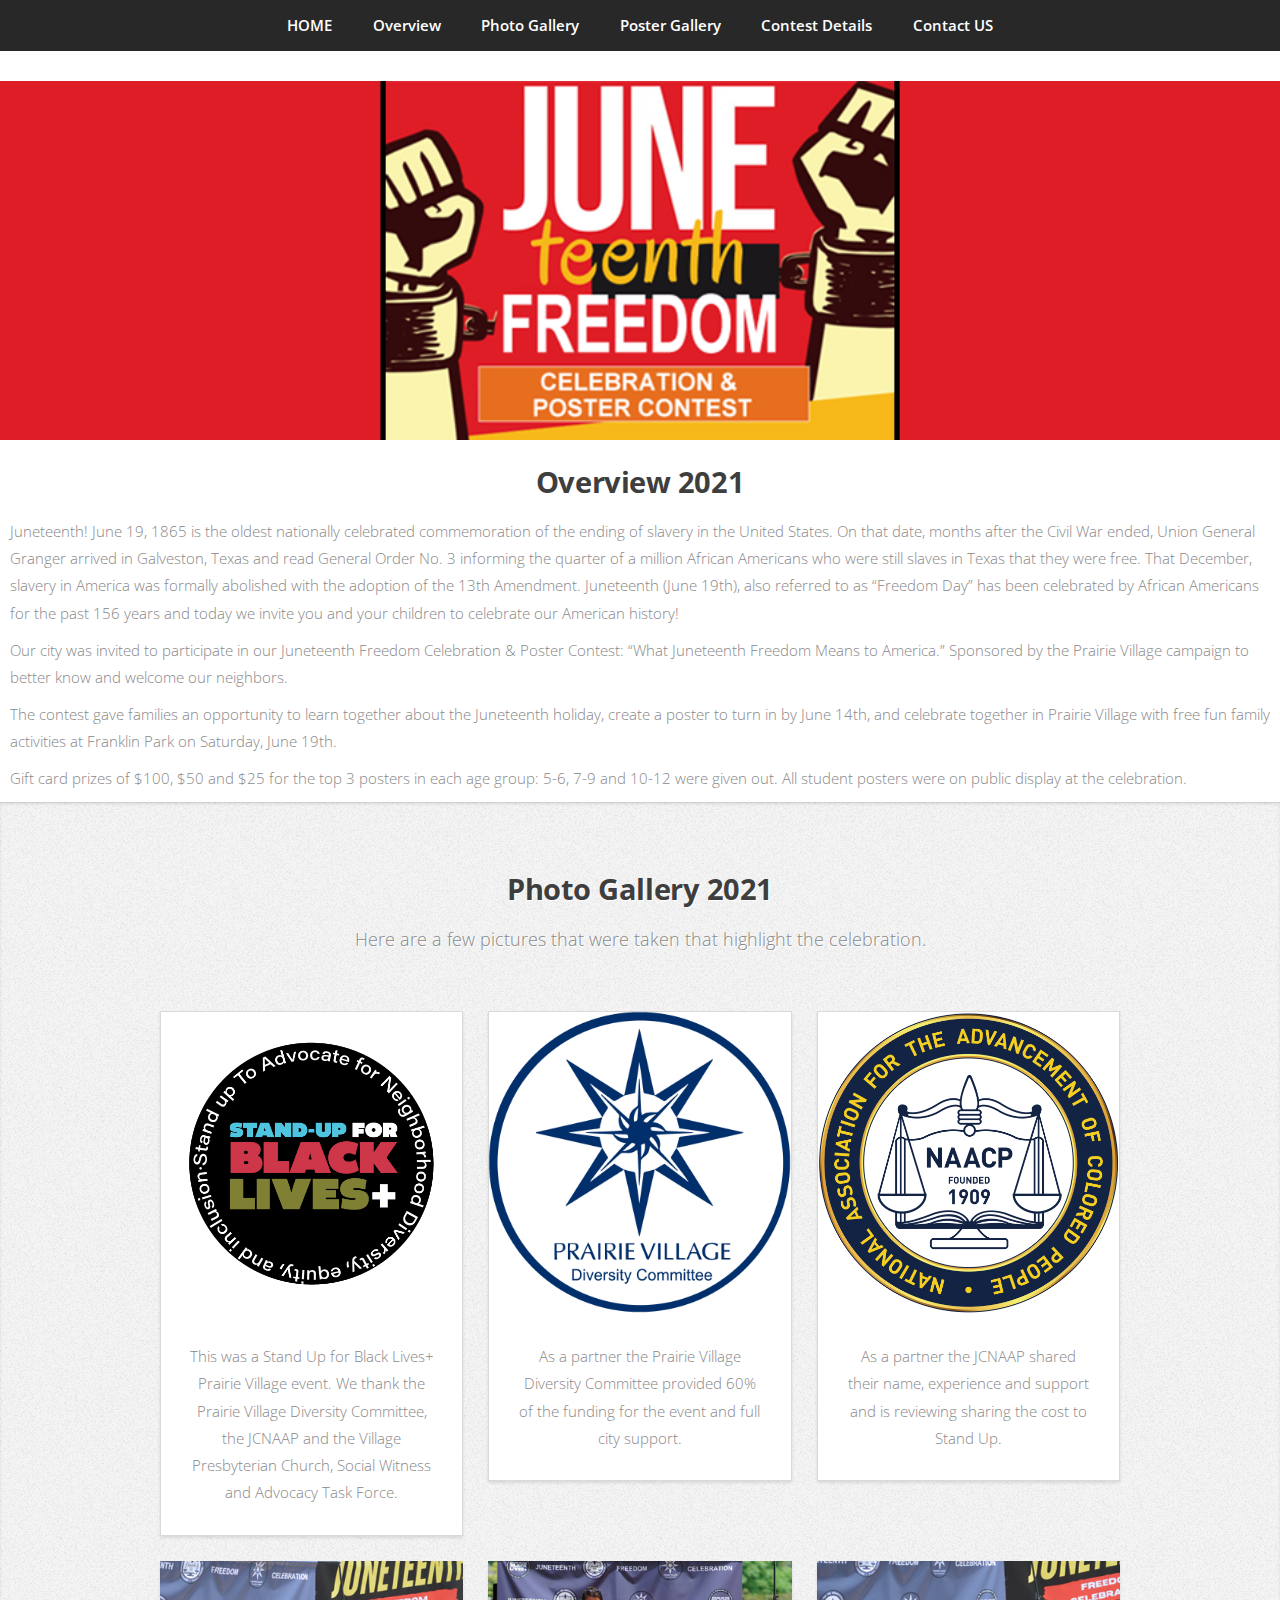
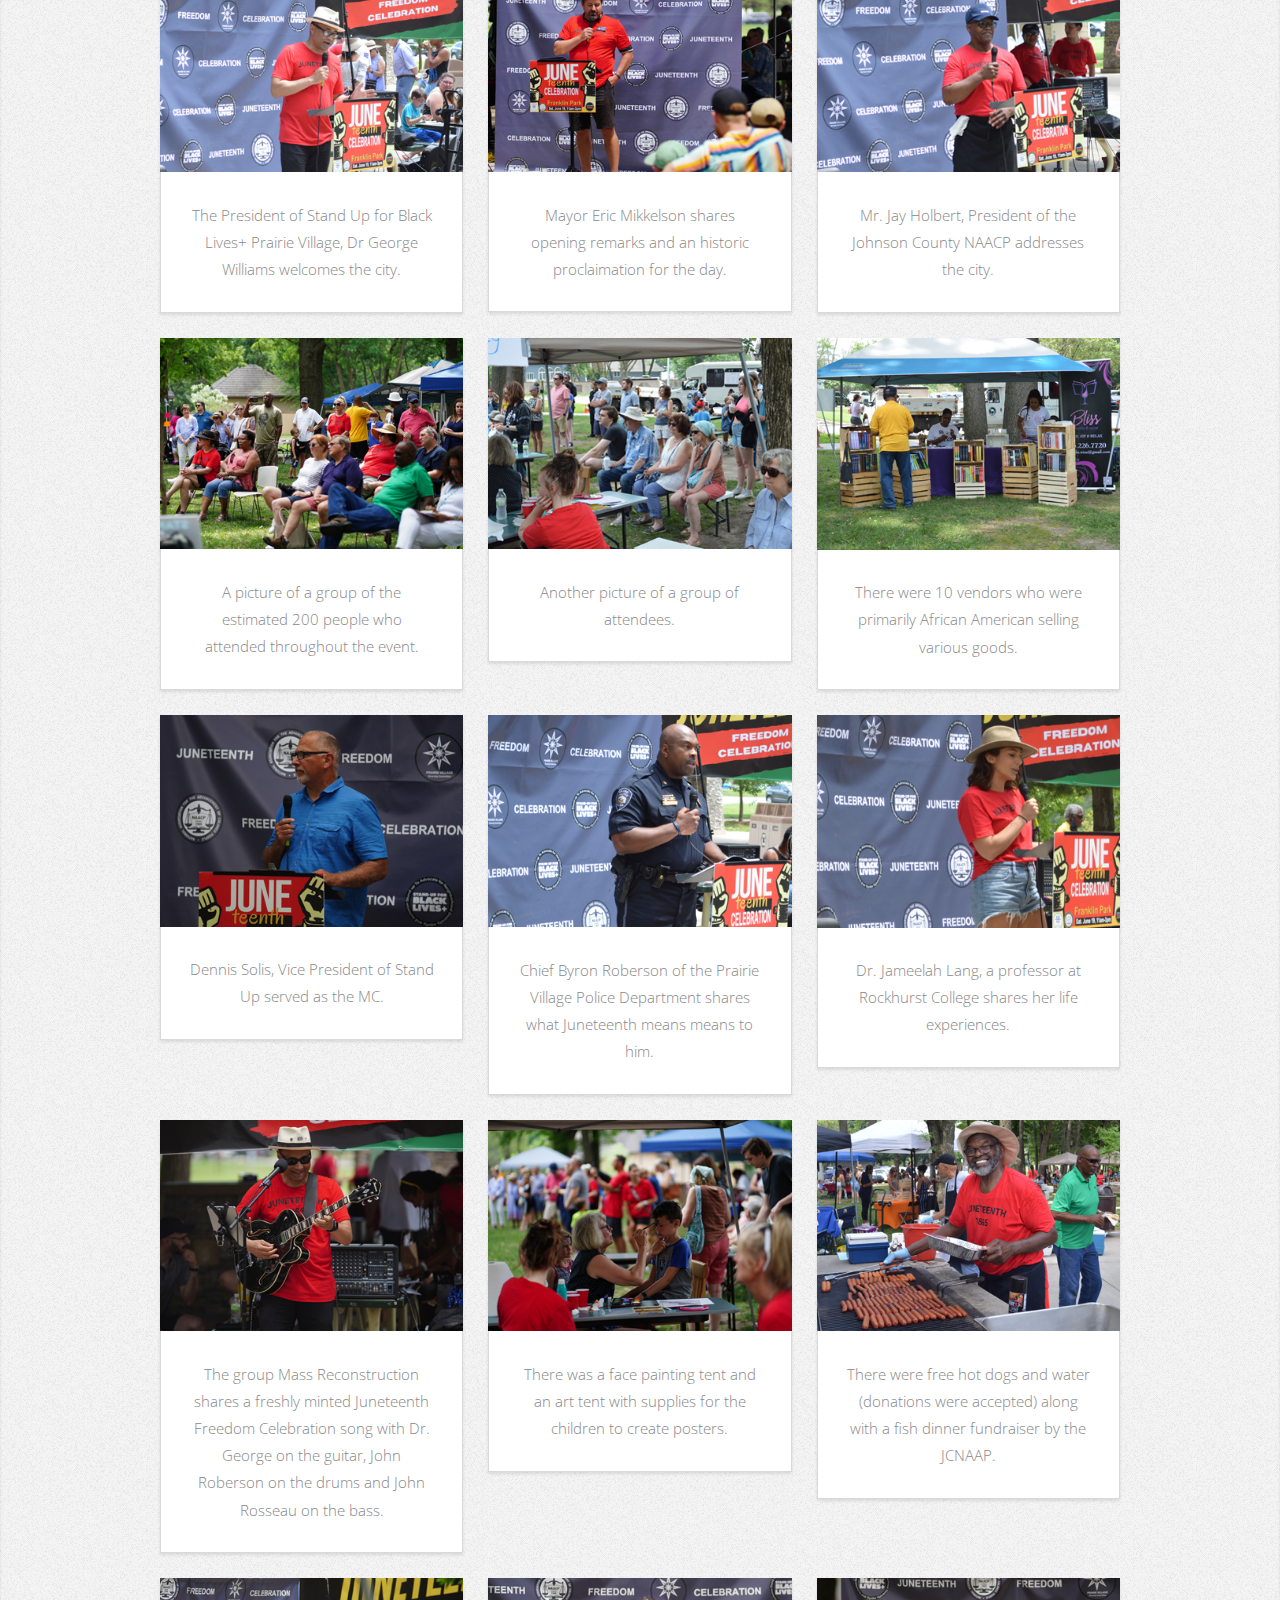
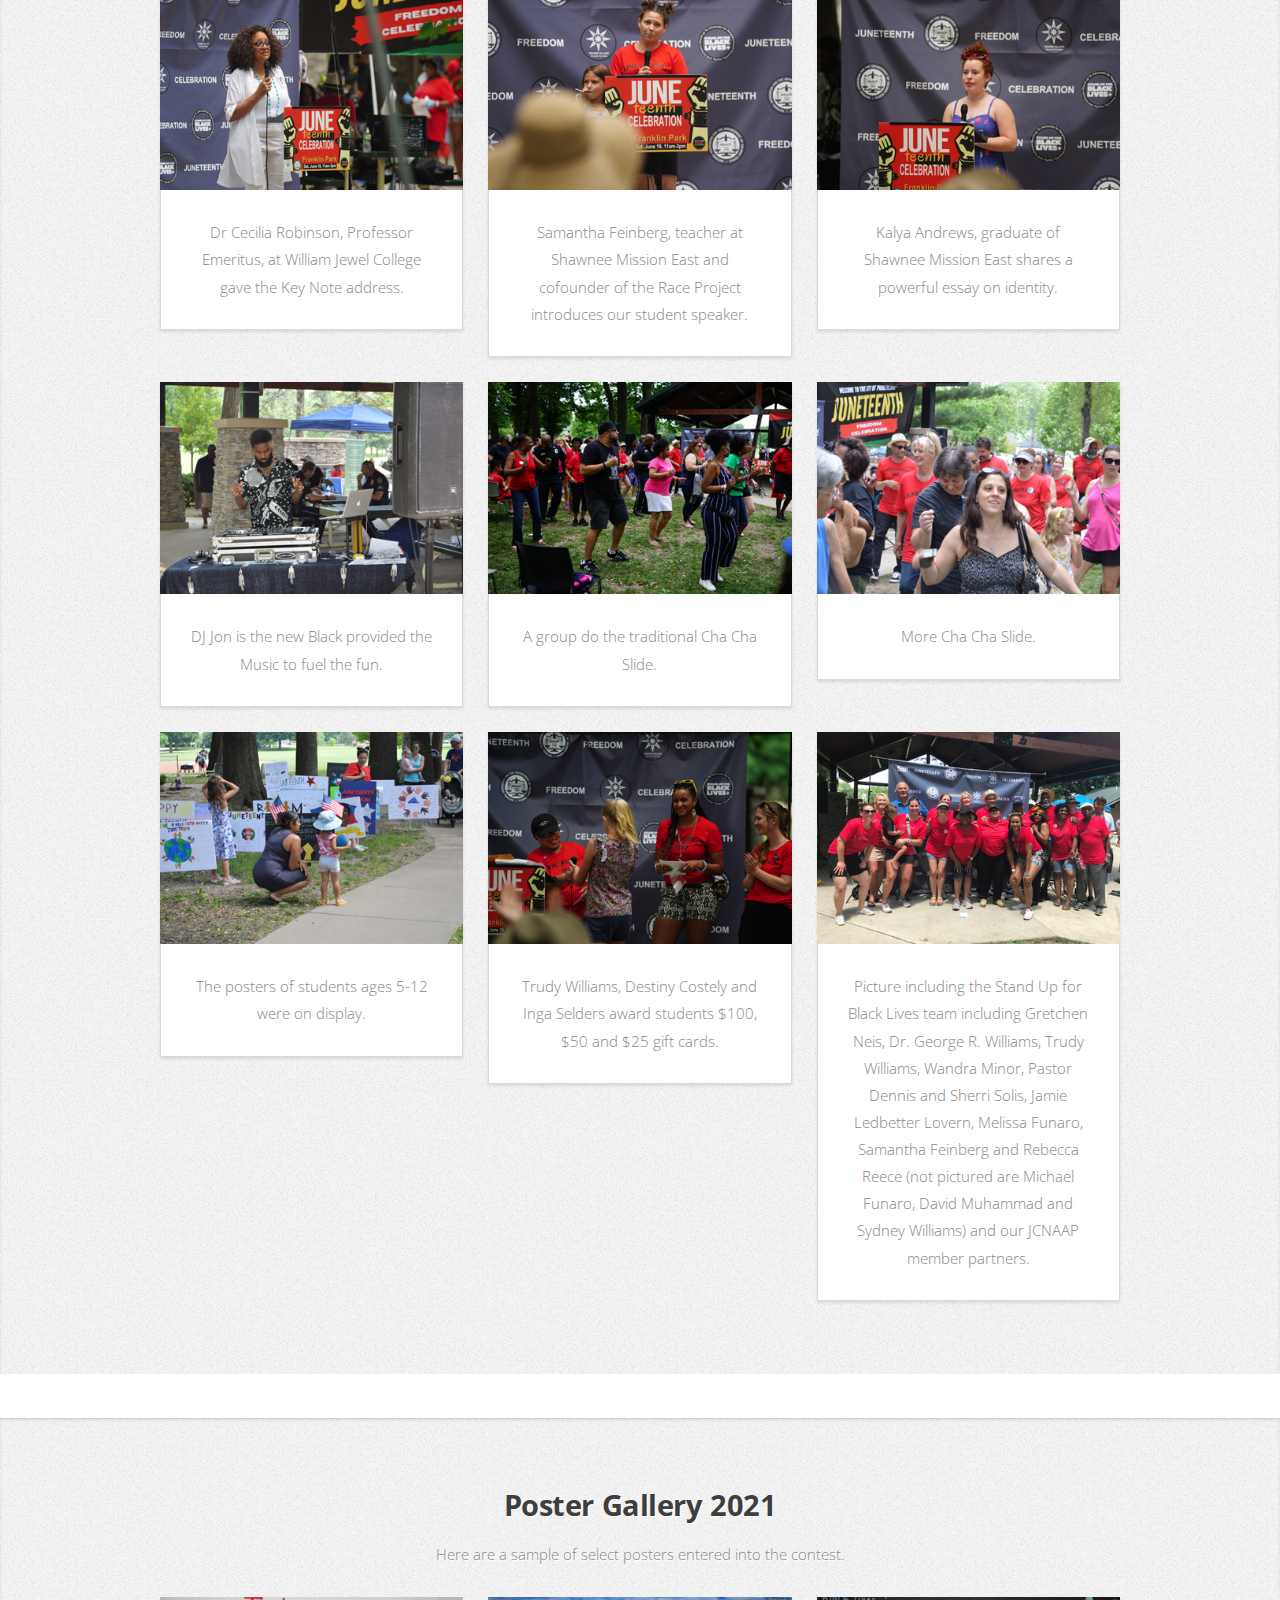
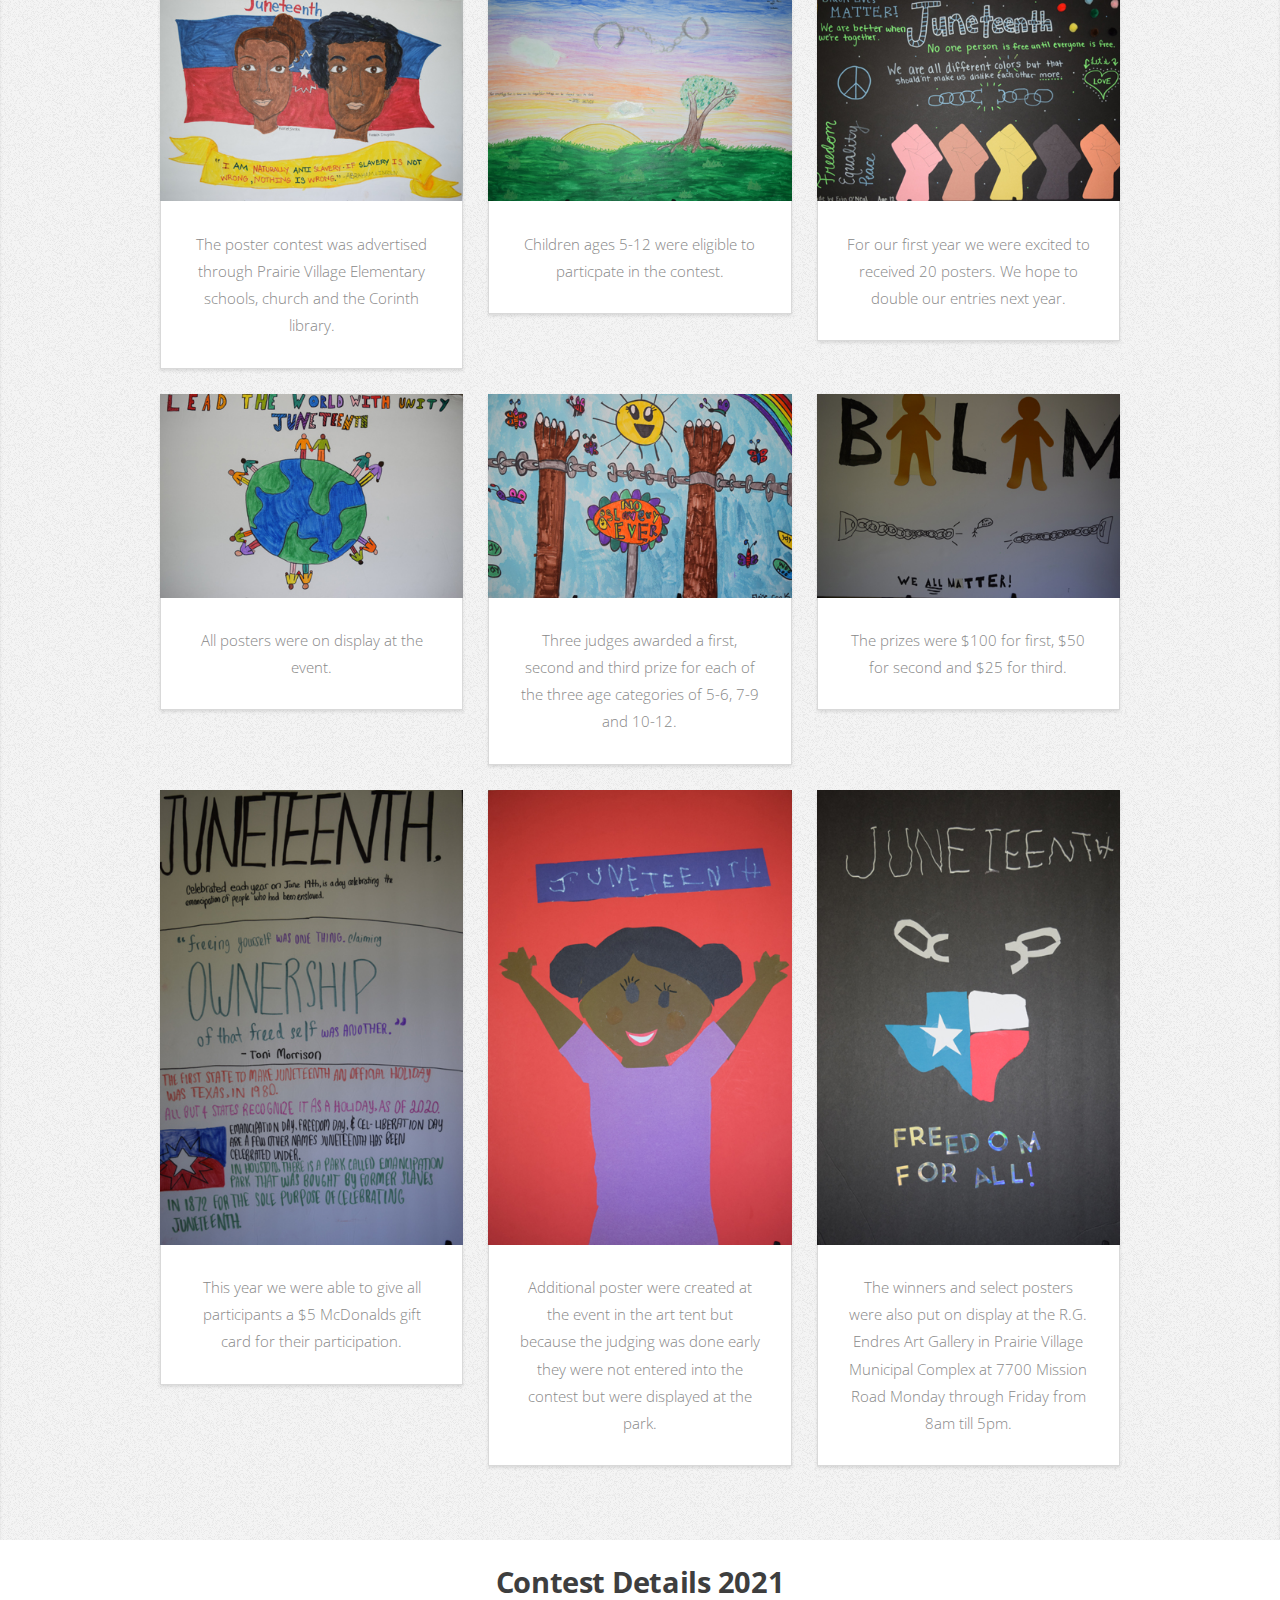
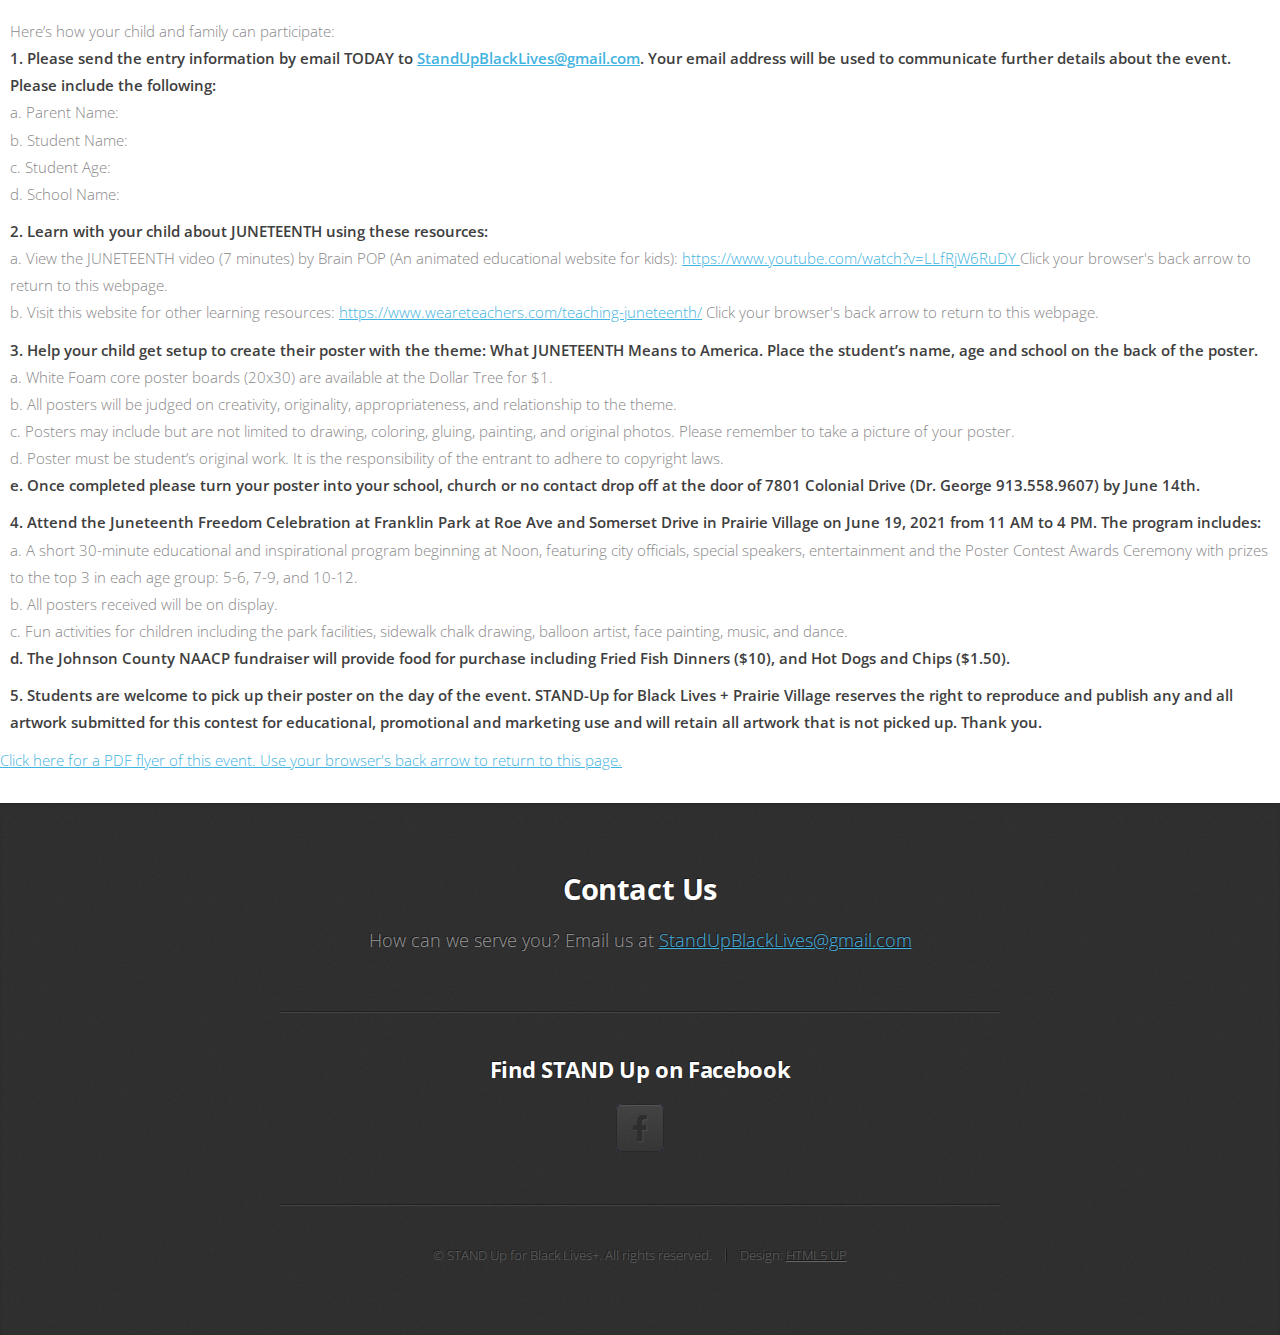
==== commit c5f259e6: "Add files via upload" ====
--- a/juneteenth.html
+++ b/juneteenth.html
@@ -18,37 +18,256 @@
 				<ul class="container">
 					<li><a href="index.html">HOME</a></li>
                     <li><a href="#overview">Overview</a></li>
+                    <li><a href="#photos">Photo Gallery</a></li>
+                    <li><a href="#posters">Poster Gallery</a></li>
 					<li><a href="#contest">Contest Details</a></li>
 					<li><a href="#contact">Contact US</a></li>
 				</ul>
 			</nav>
 		<!-- Home -->
         <p></p>
-        <header>
-            <center><h2>JUNETEENTH Freedom Celebration and Poster Contest</h2>
-            <h3>Celebration on Saturday, June 19th from 11 AM to 4 PM | Posters Due by June 14th</h3>
-            </center>
-        </header>
+        
         <a href="" class="image featured"><img src="images/jbanner.png" alt="" /></a>
 		<!-- Work -->
         <article id="overview">
-  		<h3>Overview</h3>
+  		<center><h2>Overview 2021</h2></center>
                 <p style="margin:10px;">
                 Juneteenth! June 19, 1865 is the oldest nationally celebrated commemoration of the ending of slavery in the United States. On that date, months after the Civil War ended, Union General Granger arrived in Galveston, Texas and read General Order No. 3 informing the quarter of a million African Americans who were still slaves in Texas that they were free. That December, slavery in America was formally abolished with the adoption of the 13th Amendment. Juneteenth (June 19th), also referred to as “Freedom Day” has been celebrated by African Americans for the past 156 years and today we invite you and your children to celebrate our American history!
                 </p>
                 <p style="margin:10px;">
-                We invite you to participate in our Juneteenth Freedom Celebration & Poster Contest: “What Juneteenth Freedom Means to America.” Sponsored by the Prairie Village campaign to better know and welcome our neighbors.
+                Our city was invited to participate in our Juneteenth Freedom Celebration & Poster Contest: “What Juneteenth Freedom Means to America.” Sponsored by the Prairie Village campaign to better know and welcome our neighbors.
                 </p>
                 <p style="margin:10px;">
-                The contest will give you and your family an opportunity to learn together about the Juneteenth holiday, create a poster to turn in by June 14th, and celebrate together in Prairie Village with free fun family activities at Franklin Park on Saturday, June 19th.
+                The contest gave families an opportunity to learn together about the Juneteenth holiday, create a poster to turn in by June 14th, and celebrate together in Prairie Village with free fun family activities at Franklin Park on Saturday, June 19th.
                 </p>
                 <p style="margin:10px;">  
-                <strong>Gift card prizes of $100, $50 and $25 for the top 3 posters in each age group: 5-6, 7-9 and 10-12 for a total of 9 winners!  All student posters will be on public display at the celebration.</strong>
+                Gift card prizes of $100, $50 and $25 for the top 3 posters in each age group: 5-6, 7-9 and 10-12 were given out.  All student posters were on public display at the celebration.
                 </p>
+            
+            <!-- Photos -->
+			<article id="photos" class="wrapper style3">
+				<div class="container">
+					<header>
+						<h2>Photo Gallery 2021</h2>
+                        <p>Here are a few pictures that were taken that highlight the celebration.</p>
+					</header>
+					<div class="row">
+						<div class="col-4 col-6-medium col-12-small">
+							<article class="box style2">
+								<a href="#row1" class="image featured"><img src="images/subl.png" alt="" /></a>
+								<p>This was a Stand Up for Black Lives+ Prairie Village event. We thank the Prairie Village Diversity Committee, the JCNAAP and the Village Presbyterian Church, Social Witness and Advocacy Task Force.</p>
+							</article>
+						</div>
+                        <div class="col-4 col-6-medium col-12-small">
+							<article class="box style2">
+								<a href="#row1" class="image featured"><img src="images/pvdc.png" alt="" /></a>
+								<p>As a partner the Prairie Village Diversity Committee provided 60% of the funding for the event and full city support.</p>
+							</article>
+						</div>
+                        <div class="col-4 col-6-medium col-12-small">
+							<article class="box style2">
+								<a href="#row1" class="image featured"><img src="images/jcnaacp.png" alt="" /></a>
+								<p>As a partner the JCNAAP shared their name, experience and support and is reviewing sharing the cost to Stand Up.</p>
+							</article>
+						</div>
+                        <div class="col-4 col-6-medium col-12-small">
+							<article id="row0" class="box style2">
+								<a href="#row2" class="image featured"><img src="images/jfc01.jpg" alt="" /></a>
+								<p>The President of Stand Up for Black Lives+ Prairie Village, Dr George Williams welcomes the city.</p>
+							</article>
+						</div>
+						<div class="col-4 col-6-medium col-12-small">
+							<article class="box style2">
+								<a href="#row2" class="image featured"><img src="images/jfc02.jpg" alt="" /></a>
+								<p>Mayor Eric Mikkelson shares opening remarks and an historic proclaimation for the day.</p>
+							</article>
+						</div>
+						<div class="col-4 col-6-medium col-12-small">
+							<article class="box style2">
+								<a href="#row2" class="image featured"><img src="images/jfc03.jpg" alt="" /></a>
+								<p>Mr. Jay Holbert, President of the Johnson County NAACP addresses the city.</p>
+							</article>
+						</div>
+						<div class="col-4 col-6-medium col-12-small">
+							<article id="row2" class="box style2">
+								<a href="#row3" class="image featured"><img src="images/jfc04.jpg" alt="" /></a>
+								<p>A picture of a group of the estimated 200 people who attended throughout the event.</p>
+							</article>
+						</div>
+						<div class="col-4 col-6-medium col-12-small">
+							<article class="box style2">
+								<a href="#row3" class="image featured"><img src="images/jfc05.jpg" alt="" /></a>
+								<p>Another picture of a group of attendees.</p>
+							</article>
+						</div>
+						<div class="col-4 col-6-medium col-12-small">
+							<article class="box style2">
+								<a href="#row3" class="image featured"><img src="images/jfc06.jpg" alt="" /></a>
+								<p>There were 10 vendors who were primarily African American selling various goods.</p>
+							</article>
+						</div>
+                        <div class="col-4 col-6-medium col-12-small">
+							<article id="row3" class="box style2">
+								<a href="#row4" class="image featured"><img src="images/jfc07.jpg" alt="" /></a>
+								<p>Dennis Solis, Vice President of Stand Up served as the MC.</p>
+							</article>
+						</div>
+                        <div class="col-4 col-6-medium col-12-small">
+							<article class="box style2">
+								<a href="#row4" class="image featured"><img src="images/jfc08.jpg" alt="" /></a>
+								<p>Chief Byron Roberson of the Prairie Village Police Department shares what Juneteenth means means to him.</p>
+							</article>
+						</div>
+                        <div class="col-4 col-6-medium col-12-small">
+							<article class="box style2">
+								<a href="#row4" class="image featured"><img src="images/jfc09.jpg" alt="" /></a>
+								<p>Dr. Jameelah Lang, a professor at Rockhurst College shares her life experiences.</p>
+							</article>
+						</div>
+                        <div class="col-4 col-6-medium col-12-small">
+							<article id="row4" class="box style2">
+								<a href="#row5" class="image featured"><img src="images/jfc10.jpg" alt="" /></a>
+								<p>The group Mass Reconstruction shares a freshly minted Juneteenth Freedom Celebration song with Dr. George on the guitar, John Roberson on the drums and John Rosseau on the bass.</p>
+							</article>
+						</div>
+                        <div class="col-4 col-6-medium col-12-small">
+							<article class="box style2">
+								<a href="#row5" class="image featured"><img src="images/jfc11.jpg" alt="" /></a>
+								<p>There was a face painting tent and an art tent with supplies for the children to create posters.</p>
+							</article>
+						</div>
+                        <div class="col-4 col-6-medium col-12-small">
+							<article class="box style2">
+								<a href="#row5" class="image featured"><img src="images/jfc12.jpg" alt="" /></a>
+								<p>There were free hot dogs and water (donations were accepted) along with a fish dinner fundraiser by the JCNAAP.</p>
+							</article>
+						</div>
+                        <div class="col-4 col-6-medium col-12-small">
+							<article id="row5" class="box style2">
+								<a href="#row6" class="image featured"><img src="images/jfc13.jpg" alt="" /></a>
+								<p>Dr Cecilia Robinson, Professor Emeritus, at William Jewel College gave the Key Note address.</p>
+							</article>
+						</div>
+                        <div class="col-4 col-6-medium col-12-small">
+							<article class="box style2">
+								<a href="#row6" class="image featured"><img src="images/jfc14.jpg" alt="" /></a>
+								<p>Samantha Feinberg, teacher at Shawnee Mission East and cofounder of the Race Project introduces our student speaker.</p>
+							</article>
+						</div>
+                        <div class="col-4 col-6-medium col-12-small">
+							<article class="box style2">
+								<a href="#row6" class="image featured"><img src="images/jfc15.jpg" alt="" /></a>
+								<p>Kalya Andrews, graduate of Shawnee Mission East shares a powerful essay on identity.</p>
+							</article>
+						</div>
+                        <div class="col-4 col-6-medium col-12-small">
+							<article id="row6" class="box style2">
+								<a href="#row7" class="image featured"><img src="images/jfc16.jpg" alt="" /></a>
+								<p>DJ Jon is the new Black provided the Music to fuel the fun.</p>
+							</article>
+						</div>
+                        <div class="col-4 col-6-medium col-12-small">
+							<article class="box style2">
+								<a href="#row7" class="image featured"><img src="images/jfc17.jpg" alt="" /></a>
+								<p>A group do the traditional Cha Cha Slide.</p>
+							</article>
+						</div>
+                        <div class="col-4 col-6-medium col-12-small">
+							<article class="box style2">
+								<a href="#row7" class="image featured"><img src="images/jfc18.jpg" alt="" /></a>
+								<p>More Cha Cha Slide.</p>
+							</article>
+						</div>
+                        <div class="col-4 col-6-medium col-12-small">
+							<article id="row7" class="box style2">
+								<a href="#posters" class="image featured"><img src="images/jfc19.jpg" alt="" /></a>
+								<p>The posters of students ages 5-12 were on display.</p>
+							</article>
+						</div>
+                        <div class="col-4 col-6-medium col-12-small">
+							<article class="box style2">
+								<a href="#posters" class="image featured"><img src="images/jfc20.jpg" alt="" /></a>
+								<p>Trudy Williams, Destiny Costely and Inga Selders award students $100, $50 and $25 gift cards.</p>
+							</article>
+						</div>
+                        <div class="col-4 col-6-medium col-12-small">
+							<article class="box style2">
+								<a href="#posters" class="image featured"><img src="images/jfc21.jpg" alt="" /></a>
+								<p>Picture including the Stand Up for Black Lives team including Gretchen Neis, Dr. George R. Williams, Trudy Williams, Wandra Minor, Pastor Dennis and Sherri Solis, Jamie Ledbetter Lovern, Melissa Funaro, Samantha Feinberg and Rebecca Reece (not pictured are Michael Funaro, David Muhammad and Sydney Williams) and our JCNAAP member partners.</p>
+							</article>
+						</div>
+					</div>
+				</div>
+			</article>
+
+             <!-- Posters -->
+			<article id="posters" class="wrapper style3">
+				<div class="container">
+						<h2>Poster Gallery 2021</h2>
+                        <p>Here are a sample of select posters entered into the contest.</p>
+					<div class="row">
+						<div class="col-4 col-6-medium col-12-small">
+							<article class="box style2">
+								<a href="#rowa" class="image featured"><img src="images/pos01.jpg" alt="" /></a>
+								<p>The poster contest was advertised through Prairie Village Elementary schools, church and the Corinth library.</p>
+							</article>
+						</div>
+						<div class="col-4 col-6-medium col-12-small">
+							<article class="box style2">
+								<a href="#rowa" class="image featured"><img src="images/pos02.jpg" alt="" /></a>
+								<p>Children ages 5-12 were eligible to particpate in the contest.</p>
+							</article>
+						</div>
+						<div class="col-4 col-6-medium col-12-small">
+							<article class="box style2">
+								<a href="#rowa" class="image featured"><img src="images/pos03.jpg" alt="" /></a>
+								<p>For our first year we were excited to received 20 posters.  We hope to double our entries next year.</p>
+							</article>
+						</div>
+						<div class="col-4 col-6-medium col-12-small">
+							<article id="rowa" class="box style2">
+								<a href="#rowb" class="image featured"><img src="images/pos04.jpg" alt="" /></a>
+								<p>All posters were on display at the event.</p>
+							</article>
+						</div>
+						<div class="col-4 col-6-medium col-12-small">
+							<article class="box style2">
+								<a href="#rowb" class="image featured"><img src="images/pos05.jpg" alt="" /></a>
+								<p>Three judges awarded a first, second and third prize for each of the three age categories of 5-6, 7-9 and 10-12.</p>
+							</article>
+						</div>
+						<div class="col-4 col-6-medium col-12-small">
+							<article class="box style2">
+								<a href="#rowb" class="image featured"><img src="images/pos06.jpg" alt="" /></a>
+								<p>The prizes were $100 for first, $50 for second and $25 for third.</p>
+							</article>
+						</div>
+                        <div class="col-4 col-6-medium col-12-small">
+							<article id="rowb" class="box style2">
+								<a href="#contest" class="image featured"><img src="images/pos07.jpg" alt="" /></a>
+								<p>This year we were able to give all participants a $5 McDonalds gift card for their participation.</p>
+							</article>
+						</div>
+                        <div class="col-4 col-6-medium col-12-small">
+							<article class="box style2">
+								<a href="#contest" class="image featured"><img src="images/pos08.jpg" alt="" /></a>
+								<p>Additional poster were created at the event in the art tent but because the judging was done early they were not entered into the contest but were displayed at the park.</p>
+							</article>
+						</div>
+                        <div class="col-4 col-6-medium col-12-small">
+							<article class="box style2">
+								<a href="#contest" class="image featured"><img src="images/pos09.jpg" alt="" /></a>
+								<p>The winners and select posters were also put on display at the R.G. Endres Art Gallery in Prairie Village Municipal Complex at 7700 Mission Road Monday through Friday from 8am till 5pm.</p>
+							</article>
+						</div>
+					</div>
+				</div>
+			</article>
+            
                 </article>
                 <article id="contest">
                 <p></p>
-                <h3>Contest Details</h3>
+<center><h2>Contest Details 2021</h2></center>
                 <p style="margin:10px;">
                 Here’s how your child and family can participate: 
 	           <br>
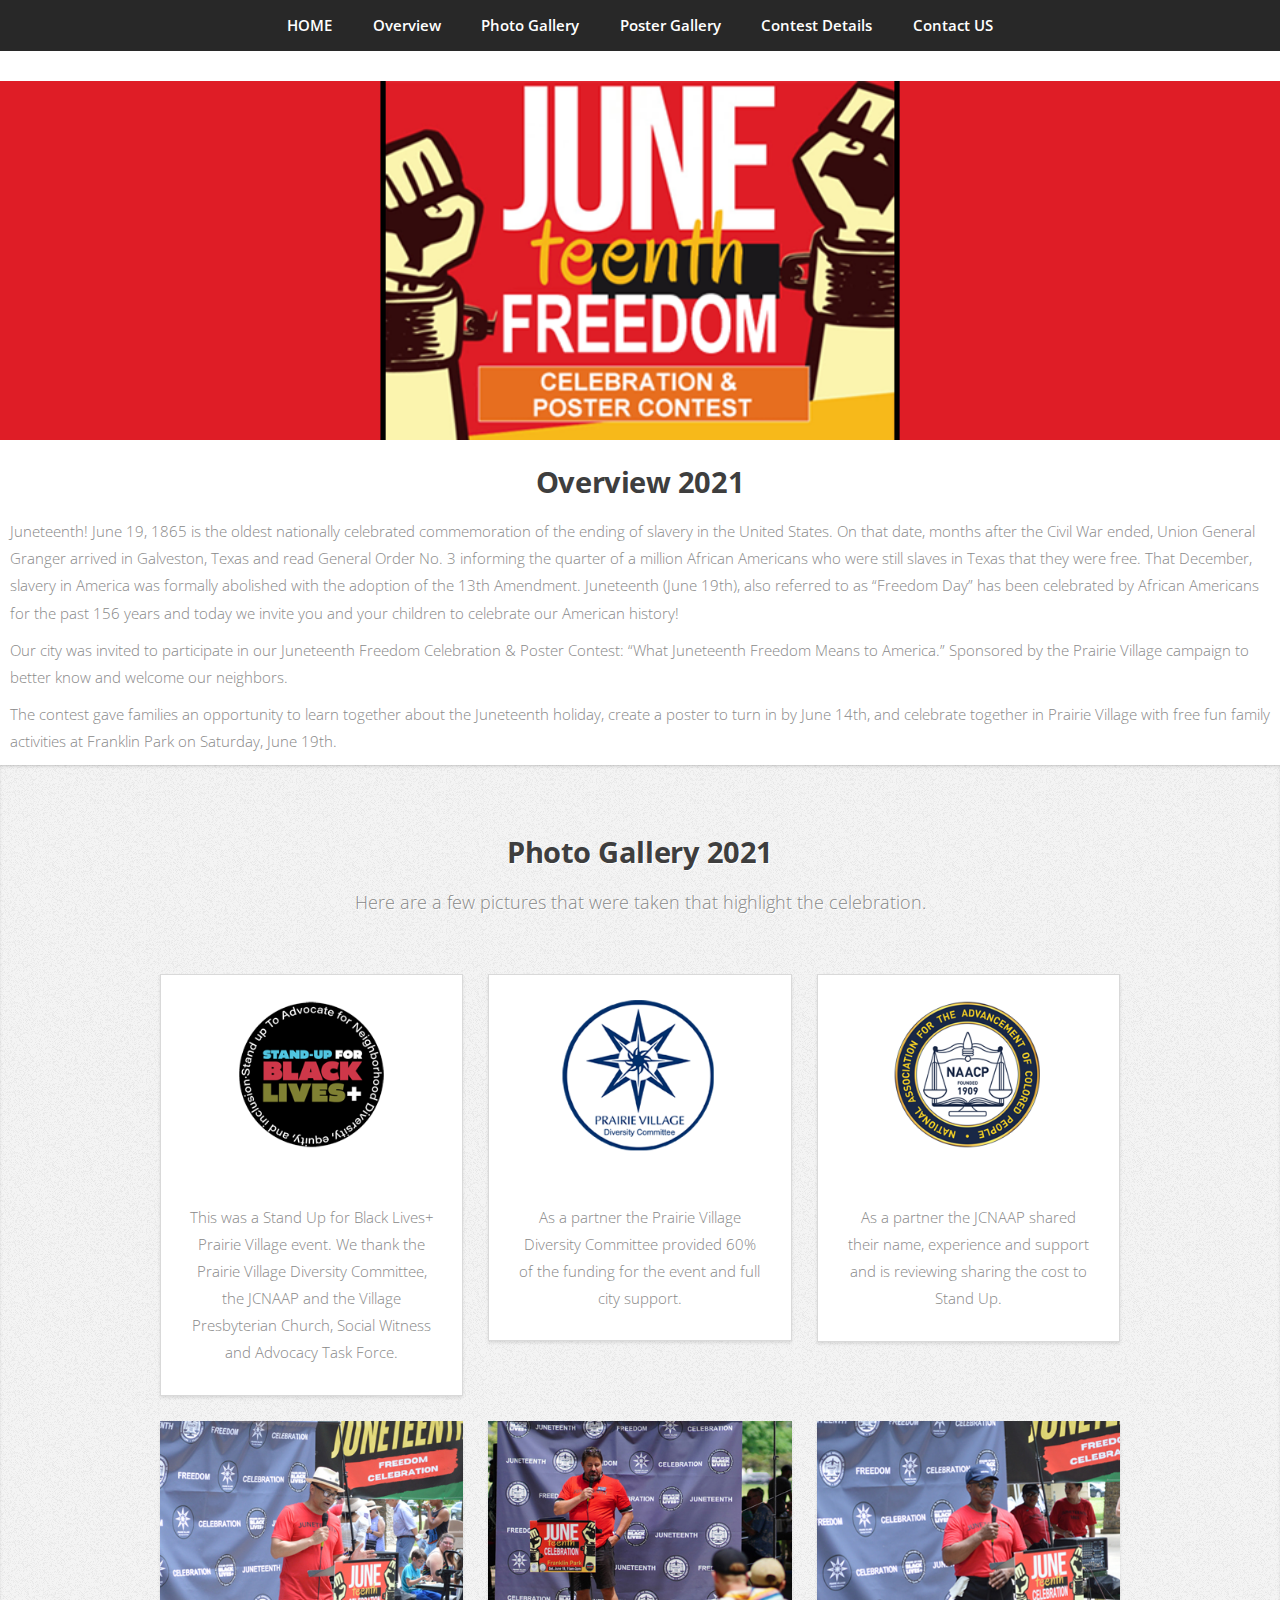
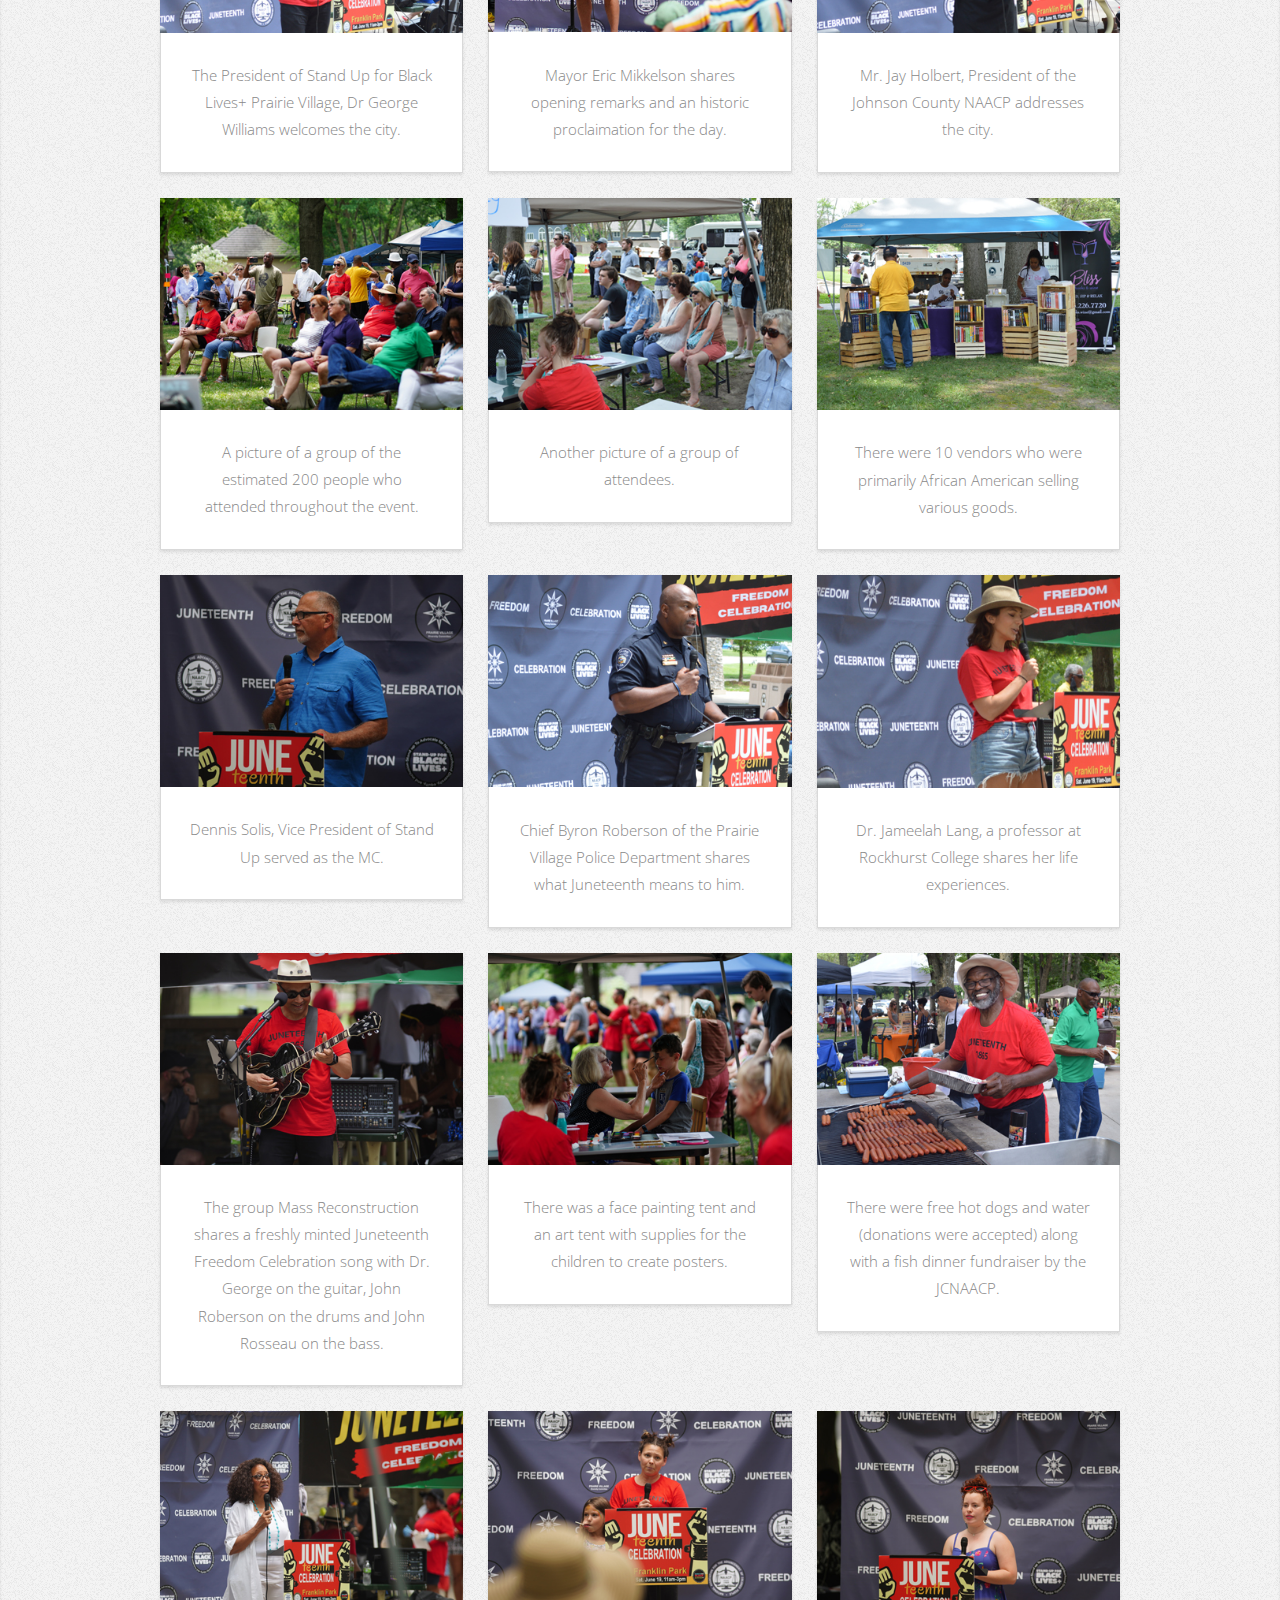
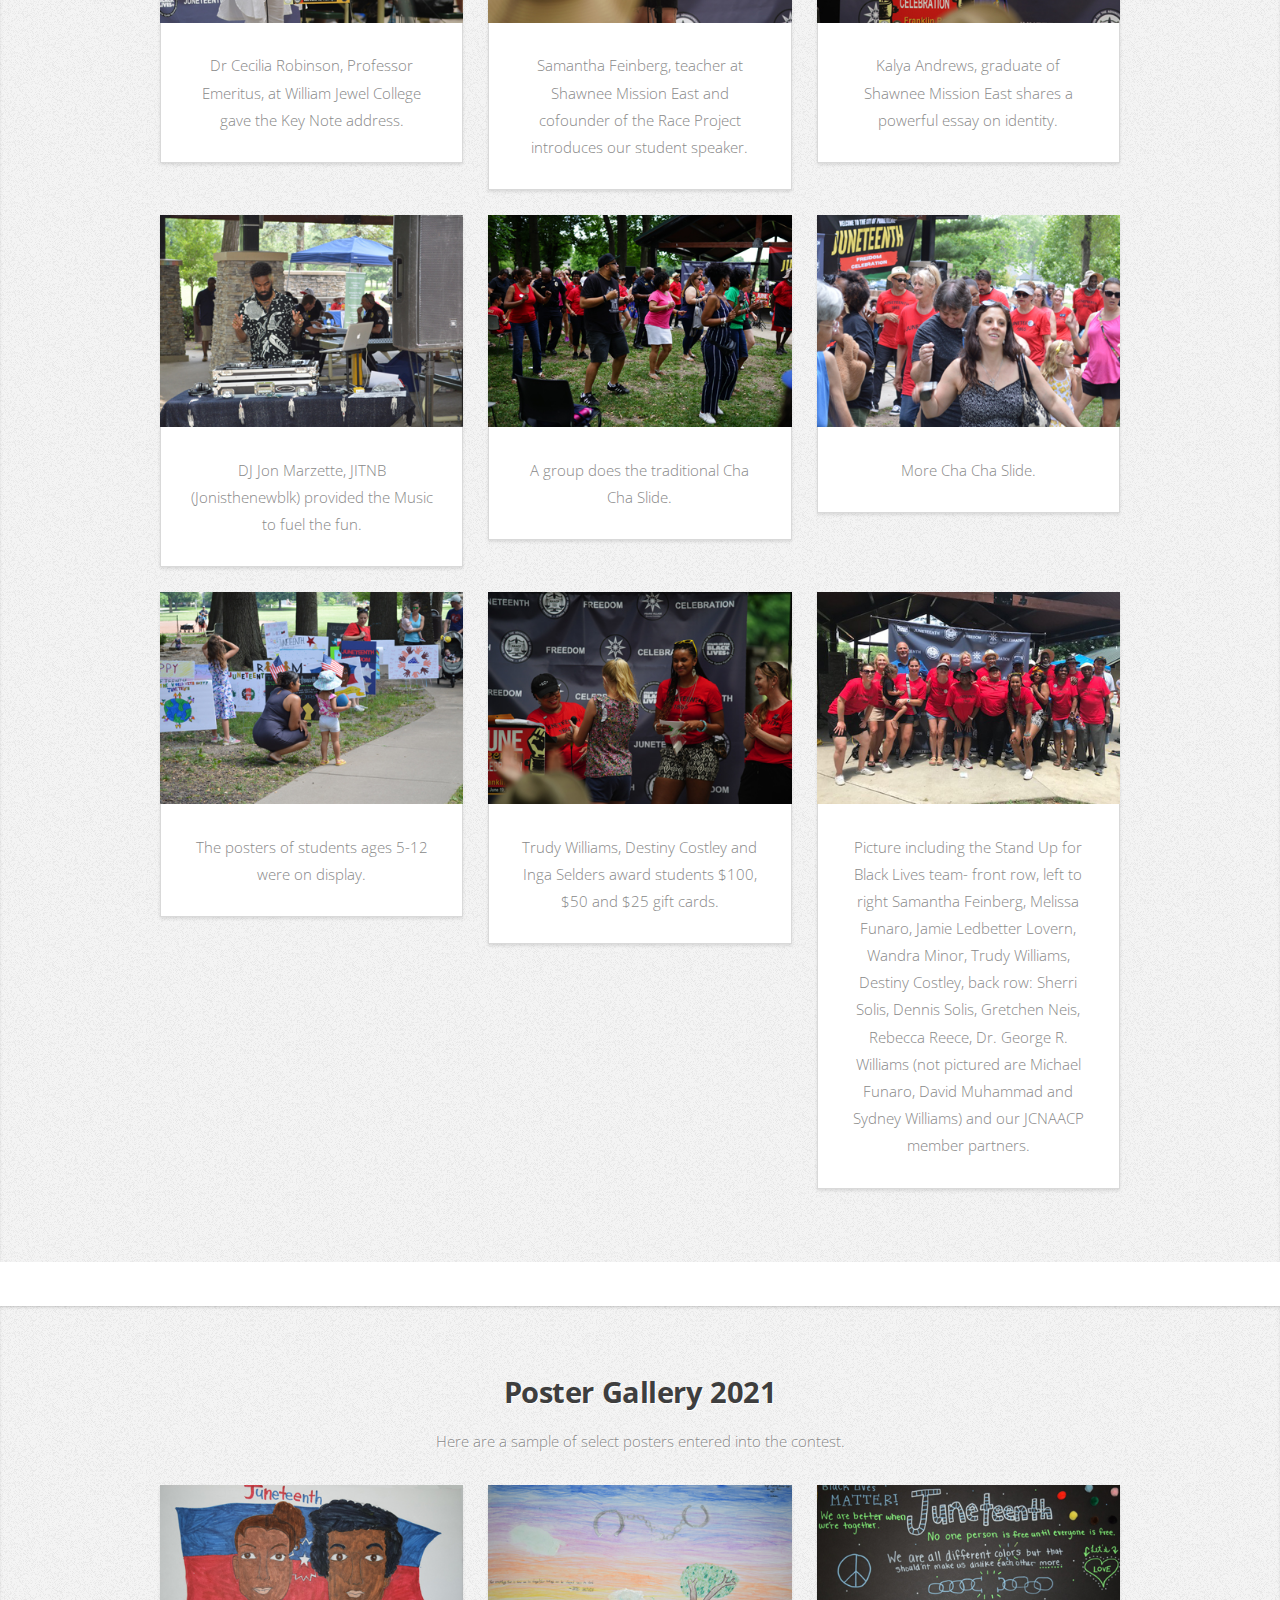
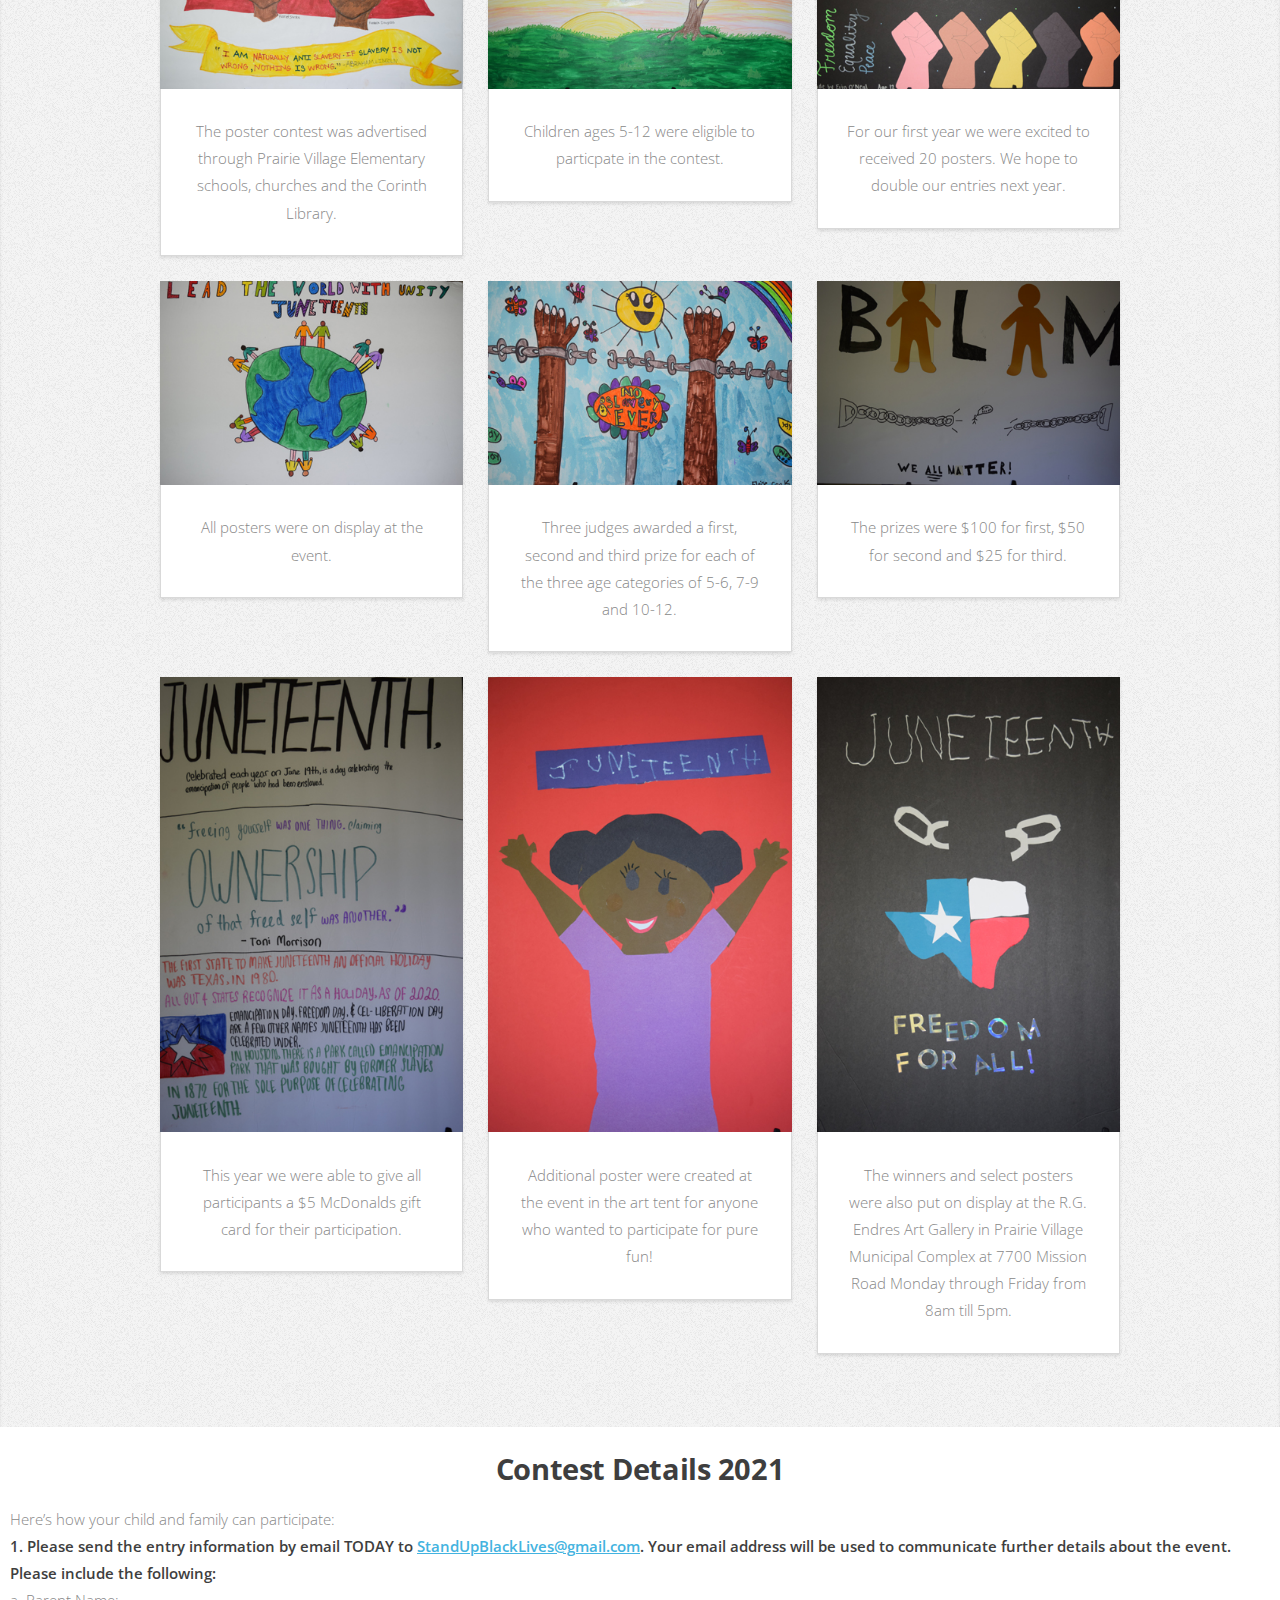
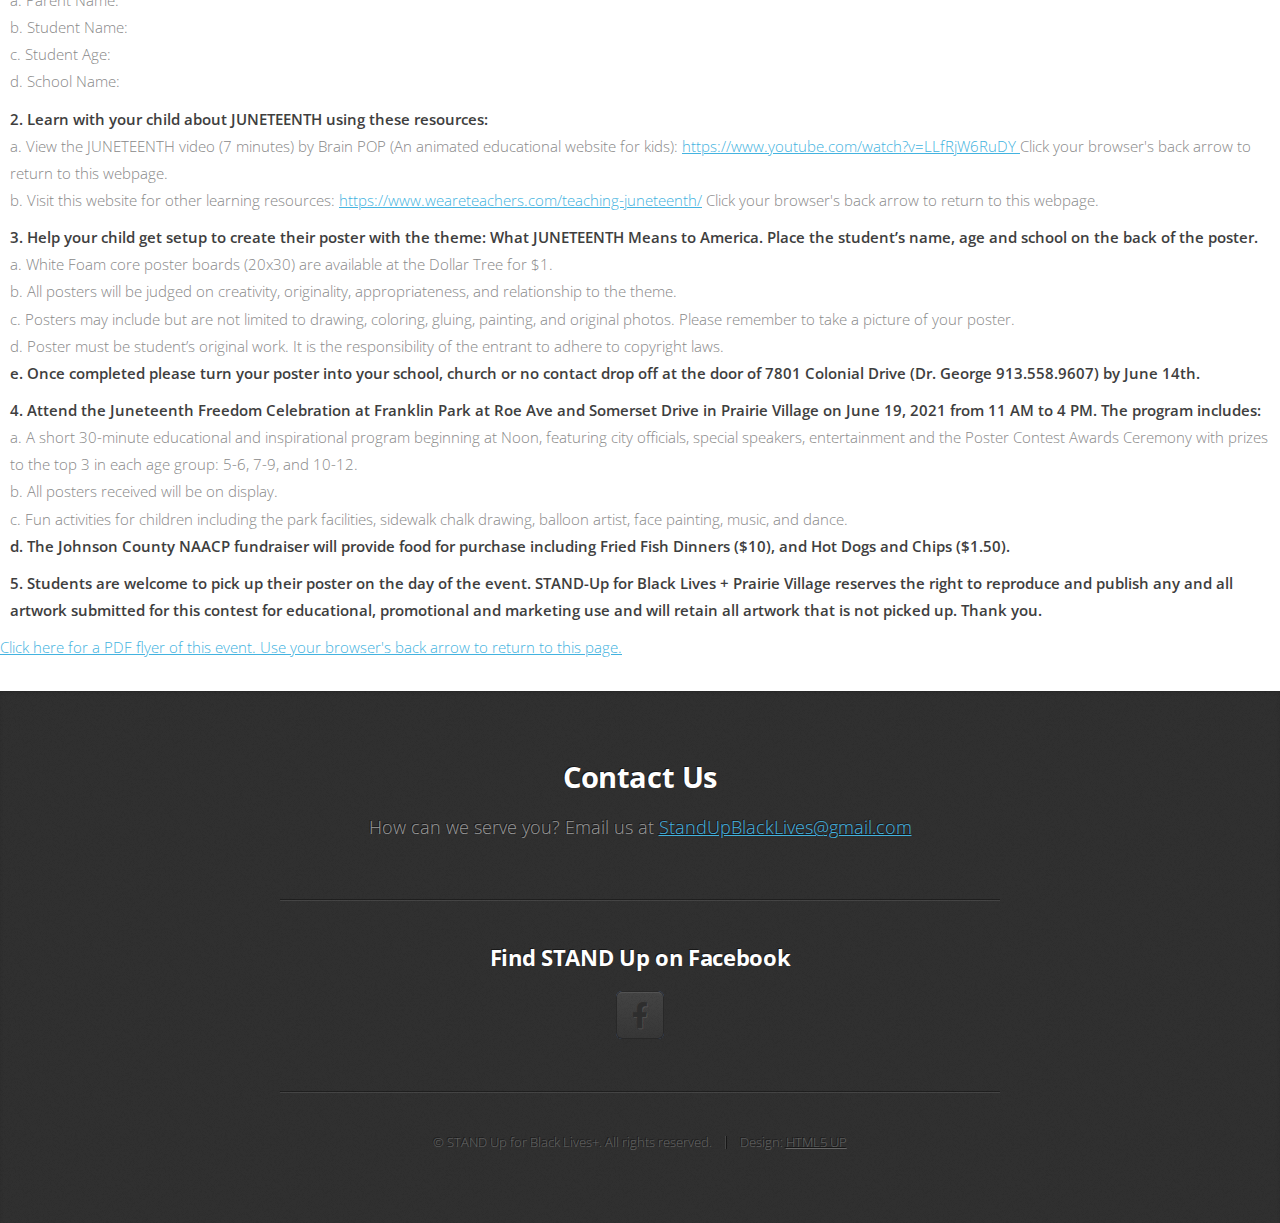
==== commit 5763f19d: "Add files via upload" ====
--- a/juneteenth.html
+++ b/juneteenth.html
@@ -40,9 +40,6 @@
                 <p style="margin:10px;">
                 The contest gave families an opportunity to learn together about the Juneteenth holiday, create a poster to turn in by June 14th, and celebrate together in Prairie Village with free fun family activities at Franklin Park on Saturday, June 19th.
                 </p>
-                <p style="margin:10px;">  
-                Gift card prizes of $100, $50 and $25 for the top 3 posters in each age group: 5-6, 7-9 and 10-12 were given out.  All student posters were on public display at the celebration.
-                </p>
             
             <!-- Photos -->
 			<article id="photos" class="wrapper style3">
@@ -115,7 +112,7 @@
                         <div class="col-4 col-6-medium col-12-small">
 							<article class="box style2">
 								<a href="#row4" class="image featured"><img src="images/jfc08.jpg" alt="" /></a>
-								<p>Chief Byron Roberson of the Prairie Village Police Department shares what Juneteenth means means to him.</p>
+								<p>Chief Byron Roberson of the Prairie Village Police Department shares what Juneteenth means to him.</p>
 							</article>
 						</div>
                         <div class="col-4 col-6-medium col-12-small">
@@ -139,7 +136,7 @@
                         <div class="col-4 col-6-medium col-12-small">
 							<article class="box style2">
 								<a href="#row5" class="image featured"><img src="images/jfc12.jpg" alt="" /></a>
-								<p>There were free hot dogs and water (donations were accepted) along with a fish dinner fundraiser by the JCNAAP.</p>
+								<p>There were free hot dogs and water (donations were accepted) along with a fish dinner fundraiser by the JCNAACP.</p>
 							</article>
 						</div>
                         <div class="col-4 col-6-medium col-12-small">
@@ -163,13 +160,13 @@
                         <div class="col-4 col-6-medium col-12-small">
 							<article id="row6" class="box style2">
 								<a href="#row7" class="image featured"><img src="images/jfc16.jpg" alt="" /></a>
-								<p>DJ Jon is the new Black provided the Music to fuel the fun.</p>
+								<p>DJ Jon Marzette, JITNB (Jonisthenewblk) provided the Music to fuel the fun.</p>
 							</article>
 						</div>
                         <div class="col-4 col-6-medium col-12-small">
 							<article class="box style2">
 								<a href="#row7" class="image featured"><img src="images/jfc17.jpg" alt="" /></a>
-								<p>A group do the traditional Cha Cha Slide.</p>
+								<p>A group does the traditional Cha Cha Slide.</p>
 							</article>
 						</div>
                         <div class="col-4 col-6-medium col-12-small">
@@ -187,13 +184,13 @@
                         <div class="col-4 col-6-medium col-12-small">
 							<article class="box style2">
 								<a href="#posters" class="image featured"><img src="images/jfc20.jpg" alt="" /></a>
-								<p>Trudy Williams, Destiny Costely and Inga Selders award students $100, $50 and $25 gift cards.</p>
+								<p>Trudy Williams, Destiny Costley and Inga Selders award students $100, $50 and $25 gift cards.</p>
 							</article>
 						</div>
                         <div class="col-4 col-6-medium col-12-small">
 							<article class="box style2">
 								<a href="#posters" class="image featured"><img src="images/jfc21.jpg" alt="" /></a>
-								<p>Picture including the Stand Up for Black Lives team including Gretchen Neis, Dr. George R. Williams, Trudy Williams, Wandra Minor, Pastor Dennis and Sherri Solis, Jamie Ledbetter Lovern, Melissa Funaro, Samantha Feinberg and Rebecca Reece (not pictured are Michael Funaro, David Muhammad and Sydney Williams) and our JCNAAP member partners.</p>
+								<p>Picture including the Stand Up for Black Lives team- front row, left to right Samantha Feinberg, Melissa Funaro, Jamie Ledbetter Lovern, Wandra Minor, Trudy Williams, Destiny Costley, back row: Sherri Solis, Dennis Solis, Gretchen Neis, Rebecca Reece, Dr. George R. Williams (not pictured are Michael Funaro, David Muhammad and Sydney Williams) and our JCNAACP member partners.</p>
 							</article>
 						</div>
 					</div>
@@ -209,7 +206,7 @@
 						<div class="col-4 col-6-medium col-12-small">
 							<article class="box style2">
 								<a href="#rowa" class="image featured"><img src="images/pos01.jpg" alt="" /></a>
-								<p>The poster contest was advertised through Prairie Village Elementary schools, church and the Corinth library.</p>
+								<p>The poster contest was advertised through Prairie Village Elementary schools, churches and the Corinth Library.</p>
 							</article>
 						</div>
 						<div class="col-4 col-6-medium col-12-small">
@@ -251,7 +248,7 @@
                         <div class="col-4 col-6-medium col-12-small">
 							<article class="box style2">
 								<a href="#contest" class="image featured"><img src="images/pos08.jpg" alt="" /></a>
-								<p>Additional poster were created at the event in the art tent but because the judging was done early they were not entered into the contest but were displayed at the park.</p>
+								<p>Additional poster were created at the event in the art tent for anyone who wanted to participate for pure fun!</p>
 							</article>
 						</div>
                         <div class="col-4 col-6-medium col-12-small">
